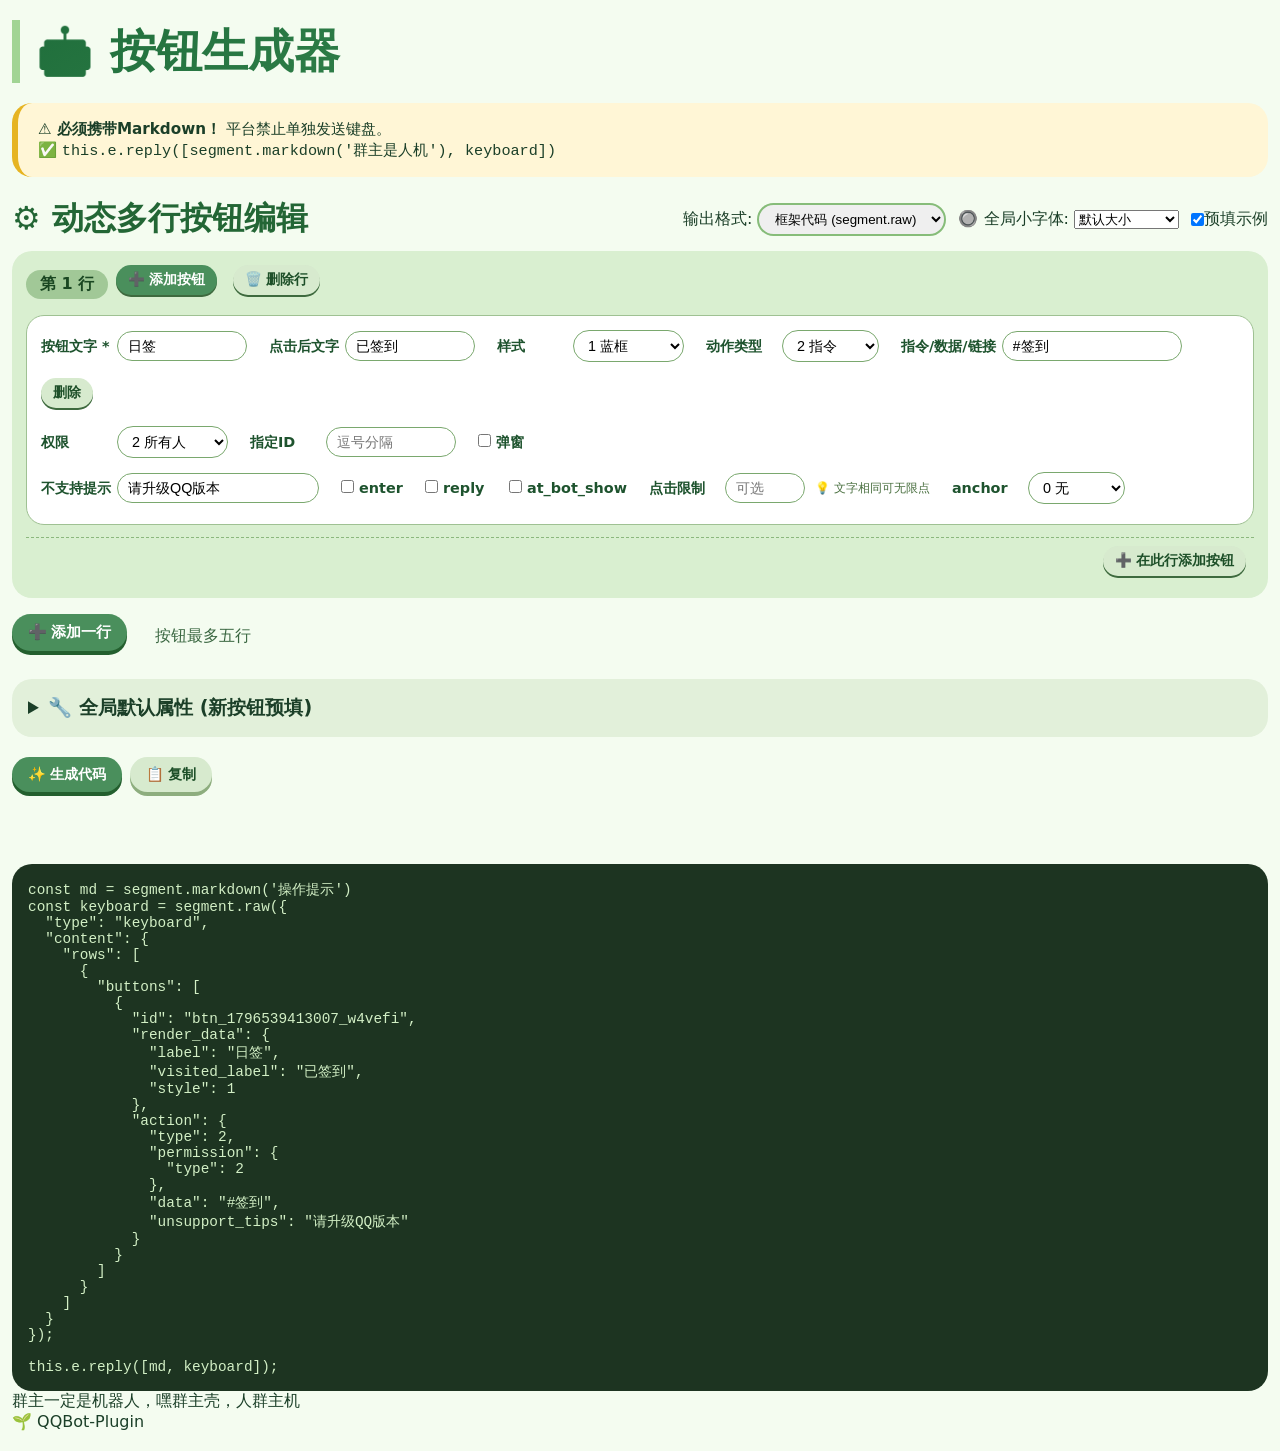
==== qqbot/button.html @ 6e0ae0a2 "Update and rename 1 to button.html" ====
<!DOCTYPE html>
<html lang="zh">
<head>
  <meta charset="UTF-8">
  <meta name="viewport" content="width=device-width, initial-scale=1.0, maximum-scale=1.5, user-scalable=yes, viewport-fit=cover">
  <title>QQ机器人 · 按钮生成器</title>
  <style>
    * { box-sizing: border-box; margin: 0; }
    body {
      background: #f4fcf0;
      font-family: 'Segoe UI', 'Roboto', system-ui, -apple-system, sans-serif;
      padding: 20px 12px;
      color: #1b3f28;
    }
    .container { max-width: 1500px; margin: 0 auto; }
    h1 {
      font-size: clamp(1.8rem, 6vw, 2.9rem);
      background: linear-gradient(145deg, #1f6e3b, #4f9e63);
      -webkit-background-clip: text; background-clip: text; color: transparent;
      border-left: 8px solid #a1d494; padding-left: 16px;
    }
    h2 {
      margin: 0;
      font-size: clamp(1.5rem, 5vw, 2rem);
      color: #236635;
      white-space: nowrap;
    }
    .warning {
      background: #fff6d6; border-left: 6px solid #e6b422;
      padding: 16px 20px; border-radius: 20px; margin: 20px 0;
      font-size: 0.95rem;
    }
    .btn {
      background: #4a8f5c; color: white; border: none; border-radius: 40px;
      padding: 8px 16px; font-weight: bold; cursor: pointer;
      box-shadow: 0 4px 0 #235f2e; margin-right: 8px; margin-bottom: 8px;
      font-size: 0.9rem;
      transition: 0.1s;
    }
    .btn-secondary { background: #d7eace; color: #1d4f28; box-shadow: 0 4px 0 #8dad7e; }
    .output {
      background: #1d3421; color: #d2efc5; border-radius: 20px; padding: 16px;
      font-family: monospace; white-space: pre-wrap; margin-top: 20px;
      font-size: 0.9rem; overflow-x: auto;
    }
    .button-row-editor {
      background: #d9efd0; border-radius: 20px; padding: 14px; margin-bottom: 16px;
    }
    .row-header {
      display: flex; align-items: center; gap: 8px; margin-bottom: 12px;
      flex-wrap: wrap;
    }
    .row-header strong {
      white-space: nowrap;
      background: #a1c897; padding: 4px 14px; border-radius: 30px; color: #1a4722;
    }
    .button-item {
      background: white; border-radius: 18px; padding: 14px; margin: 10px 0;
      border: 1px solid #9fc193;
    }
    .small-btn { padding: 6px 12px; font-size: 0.85rem; box-shadow: 0 2px 0 #3e6a3e; }
    .field-group {
      display: flex; align-items: center; gap: 6px; flex-wrap: wrap;
      margin-right: 12px; margin-bottom: 6px;
    }
    .field-group label {
      font-weight: 600; color: #1e532e; min-width: 70px; font-size: 0.9rem;
    }
    .field-group input, .field-group select {
      padding: 6px 10px; border-radius: 24px; border: 1px solid #7aa86e;
      background: white; font-size: 0.9rem;
    }
    .hint-note {
      color: #4a7040; font-size: 0.75rem; margin-left: 4px; white-space: nowrap;
    }
    .auto-prefix-note { font-size: 0.75rem; color: #3e6d41; margin-left: 6px; }
    .error-text { color: #c73b1e; font-weight: 500; }
    .success-tip {
      background: #c6e6b5; color: #1d4f28; padding: 8px 20px; border-radius: 40px;
      font-weight: 500; display: inline-block; margin-left: 16px;
      opacity: 0; transition: opacity 0.2s;
    }
    .success-tip.show { opacity: 1; }
    
    .add-row-section {
      margin: 16px 0 20px;
      display: flex;
      align-items: center;
      gap: 20px;
    }
    .row-footer {
      margin-top: 12px;
      padding-top: 8px;
      border-top: 1px dashed #8bb87d;
      display: flex;
      justify-content: flex-end;
    }
    .required-hint { color: #c73b1e; margin-left: 4px; }
    .future-note {
      background: #fff9e0;
      color: #9e7e1f;
      font-size: 0.7rem;
      padding: 2px 8px;
      border-radius: 30px;
      margin-left: 6px;
    }
    @media (max-width: 640px) {
      body { padding: 12px 8px; }
      .field-group { width: 100%; }
      .field-group label { min-width: 80px; }
      .btn { padding: 8px 14px; font-size: 0.85rem; }
      .hint-note { white-space: normal; }
    }
  </style>
</head>
<body>
<div class="container">
  <h1>🤖 按钮生成器</h1>
  <div class="warning">
    <strong>⚠️ 必须携带Markdown！</strong> 平台禁止单独发送键盘。<br>
    ✅ <code>this.e.reply([segment.markdown('群主是人机'), keyboard])</code>
  </div>

  <!-- 标题 + 格式/小字体/预填 -->
  <div style="display:flex; align-items:center; gap:20px; flex-wrap:wrap; margin-bottom:10px;">
    <h2>⚙️ 动态多行按钮编辑</h2>
    <div style="display:flex; gap:12px; align-items:center; flex-wrap:wrap; margin-left:auto;">
      <label>输出格式:
        <select id="outputFormat" style="padding:6px 12px; border-radius:30px; border:2px solid #86bc79;">
          <option value="segment">框架代码 (segment.raw)</option>
          <option value="json">通用 JSON</option>
        </select>
      </label>
      <label>🔘 全局小字体:
        <select id="globalSmallFont">
          <option value="no" selected>默认大小</option>
          <option value="small">small (小字体)</option>
        </select>
      </label>
      <label style="display:flex; align-items:center;">
        <input type="checkbox" id="prefillSample" checked> 预填示例
      </label>
    </div>
  </div>

  <!-- 动态按钮编辑区域 -->
  <div id="rowsContainer"></div>

  <!-- 添加一行按钮 -->
  <div class="add-row-section">
    <button class="btn" id="addRowBtn" style="font-size:0.95rem;">➕ 添加一行</button>
    <span style="color:#3a6741;">按钮最多五行</span>
  </div>

  <!-- 全局默认属性 -->
  <details style="margin:10px 0 20px; background:#e2f0da; border-radius:20px; padding:16px;">
    <summary style="font-weight:bold; font-size:1.2rem; cursor:pointer;">🔧 全局默认属性 (新按钮预填)</summary>
    <div style="display:grid; grid-template-columns:repeat(auto-fill, minmax(180px,1fr)); gap:12px; margin-top:16px;">
      <label>样式: <select id="defaultStyle">
        <option value="0">0 灰框</option><option value="1" selected>1 蓝框</option><option value="2">2 智能体</option><option value="3">3 红框</option><option value="4">4 蓝底白字</option>
      </select></label>
      <label>类型: <select id="defaultType">
        <option value="0">0 链接</option><option value="1">1 回调</option><option value="2" selected>2 指令</option><option value="3">3 native</option><option value="4">4 订阅</option><option value="5">5 自定义</option>
      </select></label>
      <label>权限: <select id="defaultPerm">
        <option value="0">0 指定用户</option><option value="1">1 管理员</option><option value="2" selected>2 所有人</option><option value="3">3 身份组</option>
      </select></label>
      <label>enter: <select id="defaultEnter"><option value="false">否</option><option value="true">是</option></select></label>
      <label>reply: <select id="defaultReply"><option value="false">否</option><option value="true">是</option></select></label>
      <label>不支持提示: <input id="defaultUnsupport" placeholder="unsupport_tips" value="请升级QQ版本"></label>
      <label>点击限制: <input id="defaultClickLimit" type="number" placeholder="可选"></label>
      <label>anchor: <select id="defaultAnchor"><option value="0">0 无</option><option value="1">1 选图器</option></select></label>
    </div>
  </details>

  <div style="margin:20px 0; display:flex; align-items:center; flex-wrap:wrap;">
    <button class="btn" id="genBtn">✨ 生成代码</button>
    <button class="btn btn-secondary" id="copyBtn">📋 复制</button>
    <span id="successMessage" class="success-tip">✅ 生成成功！可点击复制</span>
  </div>
  <div id="errorMsg" class="error-text" style="min-height:24px;"></div>
  <div class="output" id="outputCode">// 点击生成按钮显示代码</div>
  <p class="note">群主一定是机器人，嘿群主壳，人群主机</p>
  <footer>🌱 QQBot-Plugin</footer>
</div>

<script>
  (function(){
    let rows = [];
    const prefillCheck = document.getElementById('prefillSample');
    const successMsg = document.getElementById('successMessage');
    let successTimer = null;

    function showSuccessTip() {
      if (successTimer) clearTimeout(successTimer);
      successMsg.classList.add('show');
      successTimer = setTimeout(() => successMsg.classList.remove('show'), 2500);
    }

    // 生成订阅默认模板ID: appid_时间戳
    function generateDefaultTemplateId() {
      return 'appid_' + Date.now();
    }

    function createDefaultButton() {
      const useSample = prefillCheck.checked;
      const defType = document.getElementById('defaultType').value;
      let defaultData = '#签到';
      if (defType === '0') defaultData = 'https://www.qq.com';
      else if (defType === '3') defaultData = 'mqqapi://';
      return {
        id: 'btn_' + Date.now() + '_' + Math.random().toString(36).substr(2,6),
        label: useSample ? '日签' : '',
        visited_label: useSample ? '已签到' : '',
        style: document.getElementById('defaultStyle').value,
        actionType: defType,
        data: useSample ? defaultData : '',
        permissionType: document.getElementById('defaultPerm').value,
        specifyIds: '',
        useModal: false,
        modalContent: '确认执行？',
        modalConfirm: '✔️确认',
        modalCancel: '❌取消',
        templateId: generateDefaultTemplateId(),   // 订阅模板ID
        unsupportTips: document.getElementById('defaultUnsupport').value,
        enter: document.getElementById('defaultEnter').value === 'true',
        reply: document.getElementById('defaultReply').value === 'true',
        atBotList: false,
        clickLimit: document.getElementById('defaultClickLimit').value,
        anchor: document.getElementById('defaultAnchor').value,
      };
    }

    function initDefaultRows() {
      rows = [{ buttons: [createDefaultButton()] }];
      renderRows();
    }

    const container = document.getElementById('rowsContainer');
    
    function renderRows() {
      let html = '';
      rows.forEach((row, rowIdx) => {
        html += `<div class="button-row-editor">
          <div class="row-header">
            <strong>第 ${rowIdx+1} 行</strong>
            <button class="btn small-btn" data-add-btn-top="${rowIdx}">➕ 添加按钮</button>
            <button class="btn small-btn btn-secondary" data-del-row="${rowIdx}">🗑️ 删除行</button>
          </div>`;
        row.buttons.forEach((btn, btnIdx) => {
          html += renderButtonEditor(btn, rowIdx, btnIdx);
        });
        html += `<div class="row-footer">
          <button class="btn small-btn btn-secondary" data-add-btn-bottom="${rowIdx}">➕ 在此行添加按钮</button>
        </div>`;
        html += `</div>`;
      });
      container.innerHTML = html;
      attachEvents();
    }

    function renderButtonEditor(btn, rowIdx, btnIdx) {
      const isLinkType = btn.actionType === '0' || btn.actionType === '3';
      const modalSupported = ['0','1','2','3','5'].includes(btn.actionType);
      const isSubscribe = btn.actionType === '4';
      return `<div class="button-item" data-row="${rowIdx}" data-btn="${btnIdx}">
        <div style="display:flex; flex-wrap:wrap; align-items:center; gap:10px; margin-bottom:10px;">
          <div class="field-group"><label>按钮文字 *</label><input value="${btn.label}" placeholder="必填" style="width:130px;" data-field="label"></div>
          <div class="field-group"><label>点击后文字</label><input value="${btn.visited_label}" placeholder="可选" style="width:130px;" data-field="visited_label"></div>
          <div class="field-group"><label>样式</label><select data-field="style">${styleOptions(btn.style)}</select></div>
          <div class="field-group"><label>动作类型</label><select data-field="actionType">${typeOptions(btn.actionType)}</select></div>
          <div class="field-group"><label>指令/数据/链接</label><input value="${btn.data}" placeholder="${isLinkType ? (btn.actionType==='0'?'https://...':'mqqapi://...') : (isSubscribe ? '#指令(可选)' : '#指令')}" style="width:180px;" data-field="data">${isLinkType?'<span class="auto-prefix-note">⚡自动前缀</span>':''}</div>
          <button class="btn small-btn btn-secondary" data-del-btn="${rowIdx},${btnIdx}">删除</button>
        </div>
        <div style="display:flex; flex-wrap:wrap; align-items:center; gap:10px;">
          <div class="field-group"><label>权限</label><select data-field="permissionType">${permOptions(btn.permissionType)}</select></div>
          <div class="field-group"><label>指定ID</label><input value="${btn.specifyIds}" placeholder="逗号分隔" style="width:130px;" data-field="specifyIds"></div>
          <div class="field-group" style="${modalSupported ? '' : 'display:none;'}"><label><input type="checkbox" data-field="useModal" ${btn.useModal?'checked':''}> 弹窗</label></div>
          <span id="modalFields_${rowIdx}_${btnIdx}" style="${btn.useModal?'':'display:none;'}">
            <input value="${btn.modalContent}" placeholder="内容" size="10" data-field="modalContent">
            <input value="${btn.modalConfirm}" placeholder="确认" size="6" data-field="modalConfirm">
            <input value="${btn.modalCancel}" placeholder="取消" size="6" data-field="modalCancel">
          </span>
          <div class="field-group" style="${isSubscribe ? '' : 'display:none;'}">
            <label>模板ID <span class="required-hint">*</span></label>
            <input value="${btn.templateId}" placeholder="custom_template_id" style="width:200px;" data-field="templateId">
            <span class="future-note">即将开放</span>
            <span class="hint-note">订阅必填</span>
          </div>
        </div>
        <div style="display:flex; flex-wrap:wrap; align-items:center; gap:10px; margin-top:8px;">
          <div class="field-group"><label>不支持提示</label><input value="${btn.unsupportTips}" placeholder="unsupport_tips" data-field="unsupportTips"></div>
          <div class="field-group"><label><input type="checkbox" data-field="enter" ${btn.enter?'checked':''}> enter</label><label style="margin-left:8px;"><input type="checkbox" data-field="reply" ${btn.reply?'checked':''}> reply</label><label style="margin-left:8px;"><input type="checkbox" data-field="atBotList" ${btn.atBotList?'checked':''}> at_bot_show</label></div>
          <div class="field-group"><label>点击限制</label><input value="${btn.clickLimit}" type="number" placeholder="可选" style="width:80px;" data-field="clickLimit"><span class="hint-note">💡 文字相同可无限点</span></div>
          <div class="field-group"><label>anchor</label><select data-field="anchor">${anchorOptions(btn.anchor)}</select></div>
        </div>
      </div>`;
    }

    function styleOptions(val) {
      const opts = {0:'0 灰框',1:'1 蓝框',2:'2 智能体',3:'3 红框',4:'4 蓝底白字'};
      return Object.entries(opts).map(([v,t])=>`<option value="${v}" ${v==val?'selected':''}>${t}</option>`).join('');
    }
    function typeOptions(val) {
      const opts = {0:'0 链接',1:'1 回调',2:'2 指令',3:'3 native',4:'4 订阅',5:'5 自定义'};
      return Object.entries(opts).map(([v,t])=>`<option value="${v}" ${v==val?'selected':''}>${t}</option>`).join('');
    }
    function permOptions(val) {
      const opts = {0:'0 指定用户',1:'1 管理员',2:'2 所有人',3:'3 身份组'};
      return Object.entries(opts).map(([v,t])=>`<option value="${v}" ${v==val?'selected':''}>${t}</option>`).join('');
    }
    function anchorOptions(val) {
      return `<option value="0" ${val==='0'?'selected':''}>0 无</option><option value="1" ${val==='1'?'selected':''}>1 选图器</option>`;
    }

    function attachEvents() {
      document.querySelectorAll('[data-field]').forEach(el => {
        el.addEventListener('input', function(e) {
          const rowIdx = this.closest('[data-row]')?.dataset.row;
          const btnIdx = this.closest('[data-row]')?.dataset.btn;
          if (rowIdx === undefined) return;
          const field = this.dataset.field;
          const value = this.type === 'checkbox' ? this.checked : this.value;
          const btn = rows[rowIdx].buttons[btnIdx];
          btn[field] = value;
          
          if (field === 'useModal') {
            const span = document.getElementById(`modalFields_${rowIdx}_${btnIdx}`);
            if (span) span.style.display = value ? 'inline' : 'none';
          }
          if (field === 'actionType') {
            const itemDiv = this.closest('.button-item');
            // 订阅模板ID控制
            const subscribeGroup = Array.from(itemDiv.querySelectorAll('.field-group')).find(g => g.querySelector('label')?.textContent.includes('模板ID'));
            if (subscribeGroup) {
              subscribeGroup.style.display = value === '4' ? 'flex' : 'none';
            }
            const dataInput = itemDiv.querySelector('[data-field="data"]');
            const modalCheckGroup = itemDiv.querySelector('[data-field="useModal"]')?.closest('.field-group');
            const modalSupported = ['0','1','2','3','5'].includes(value);
            if (modalCheckGroup) {
              modalCheckGroup.style.display = modalSupported ? 'flex' : 'none';
              if (!modalSupported) {
                const cb = itemDiv.querySelector('[data-field="useModal"]');
                if (cb) { cb.checked = false; btn.useModal = false; }
                const span = document.getElementById(`modalFields_${rowIdx}_${btnIdx}`);
                if (span) span.style.display = 'none';
              }
            }
            if (value === '0' || value === '3') {
              let cur = btn.data;
              if (value==='0' && cur && !cur.match(/^https?:\/\//)) cur = 'https://' + cur.replace(/^https?:\/\//, '');
              if (value==='3' && cur && !cur.startsWith('mqqapi://')) cur = 'mqqapi://' + cur.replace(/^mqqapi:\/\//, '');
              if (cur !== btn.data) { btn.data = cur; dataInput.value = cur; }
            }
          }
          if (field === 'data') {
            let val = value;
            if (btn.actionType==='0' && val && !val.match(/^https?:\/\//)) val = 'https://' + val.replace(/^https?:\/\//, '');
            if (btn.actionType==='3' && val && !val.startsWith('mqqapi://')) val = 'mqqapi://' + val.replace(/^mqqapi:\/\//, '');
            if (val !== value) { btn.data = val; this.value = val; }
          }
        });
      });
      
      document.querySelectorAll('[data-add-btn-top]').forEach(btn => {
        btn.addEventListener('click', e => {
          const rowIdx = e.target.dataset.addBtnTop;
          rows[rowIdx].buttons.push(createDefaultButton());
          renderRows();
        });
      });
      document.querySelectorAll('[data-add-btn-bottom]').forEach(btn => {
        btn.addEventListener('click', e => {
          const rowIdx = e.target.dataset.addBtnBottom;
          rows[rowIdx].buttons.push(createDefaultButton());
          renderRows();
        });
      });
      document.querySelectorAll('[data-del-row]').forEach(btn => {
        btn.addEventListener('click', e => {
          const idx = e.target.dataset.delRow;
          rows.splice(idx, 1);
          if (rows.length===0) rows.push({ buttons: [createDefaultButton()] });
          renderRows();
        });
      });
      document.querySelectorAll('[data-del-btn]').forEach(btn => {
        btn.addEventListener('click', e => {
          const [r,c] = e.target.dataset.delBtn.split(',').map(Number);
          rows[r].buttons.splice(c,1);
          if (rows[r].buttons.length===0) rows.splice(r,1);
          if (rows.length===0) rows.push({ buttons: [createDefaultButton()] });
          renderRows();
        });
      });
    }

    document.getElementById('addRowBtn').addEventListener('click', ()=>{
      rows.push({ buttons: [createDefaultButton()] });
      renderRows();
    });

    function validateButtons() {
      for (let r of rows) {
        for (let btn of r.buttons) {
          if (!btn.label || btn.label.trim() === '') {
            document.getElementById('errorMsg').innerText = '❌ 存在按钮文字为空';
            return false;
          }
          if (btn.actionType === '4' && (!btn.templateId || btn.templateId.trim() === '')) {
            document.getElementById('errorMsg').innerText = '❌ 订阅按钮必须填写模板ID';
            return false;
          }
        }
      }
      return true;
    }

    function buildContentRows() {
      return rows.map(row => ({
        buttons: row.buttons.map(btn => {
          const perm = { type: parseInt(btn.permissionType) };
          if (perm.type === 0 || perm.type === 3) {
            const ids = btn.specifyIds.split(',').map(s=>s.trim()).filter(s=>s);
            if (perm.type === 0) perm.specify_user_ids = ids;
            else perm.specify_role_ids = ids;
          }
          const action = { type: parseInt(btn.actionType), permission: perm };
          let finalData = btn.data || '';
          if (btn.actionType === '0' && finalData && !finalData.match(/^https?:\/\//)) finalData = 'https://' + finalData.replace(/^https?:\/\//, '');
          if (btn.actionType === '3' && finalData && !finalData.startsWith('mqqapi://')) finalData = 'mqqapi://' + finalData.replace(/^mqqapi:\/\//, '');
          if (btn.actionType !== '4') action.data = finalData;
          else if (finalData) action.data = finalData;
          
          if (btn.unsupportTips) action.unsupport_tips = btn.unsupportTips;
          if (btn.enter) action.enter = true;
          if (btn.reply) action.reply = true;
          if (btn.atBotList) action.at_bot_show_channel_list = true;
          if (btn.clickLimit && !isNaN(btn.clickLimit)) action.click_limit = parseInt(btn.clickLimit);
          if (btn.anchor === '1') action.anchor = 1;
          if (btn.useModal && ['0','1','2','3','5'].includes(btn.actionType)) {
            action.modal = { content: btn.modalContent, confirm_text: btn.modalConfirm, cancel_text: btn.modalCancel };
          }
          if (btn.actionType === '4') {
            action.subscribe_data = { template_ids: [{ custom_template_id: btn.templateId }] };
          }
          return {
            id: btn.id,
            render_data: { label: btn.label.trim(), visited_label: btn.visited_label || btn.label, style: parseInt(btn.style) },
            action
          };
        })
      }));
    }

    function generateOutput() {
      if (!validateButtons()) {
        return null;
      }
      const rowsData = buildContentRows();
      const content = { rows: rowsData };
      const useSmallFont = document.getElementById('globalSmallFont').value === 'small';
      if (useSmallFont) content.style = { font_size: 'small' };
      
      const format = document.getElementById('outputFormat').value;
      if (format === 'segment') {
        const full = { type: 'keyboard', content };
        return `const md = segment.markdown('操作提示')\nconst keyboard = segment.raw(${JSON.stringify(full, null, 2)});\n\nthis.e.reply([md, keyboard]);`;
      } else {
        return JSON.stringify({ rows: rowsData, ...(useSmallFont && { style: { font_size: 'small' } }) }, null, 2);
      }
    }

    document.getElementById('genBtn').addEventListener('click', ()=>{
      const code = generateOutput();
      if (code) {
        document.getElementById('outputCode').textContent = code;
        document.getElementById('errorMsg').innerText = '';
        showSuccessTip();
      } else {
        document.getElementById('outputCode').textContent = '// 请先填写所有必填项（按钮文字、订阅模板ID）';
        successMsg.classList.remove('show');
      }
    });

    function fallbackCopy(text) {
      const ta = document.createElement('textarea'); ta.value = text; document.body.appendChild(ta); ta.select();
      try { document.execCommand('copy'); alert('✅ 已复制'); } catch(e) { alert('❌ 复制失败'); }
      document.body.removeChild(ta);
    }
    document.getElementById('copyBtn').addEventListener('click', ()=>{
      const text = document.getElementById('outputCode').textContent;
      if (!text || text.startsWith('//')) { alert('请先生成'); return; }
      if (navigator.clipboard) {
        navigator.clipboard.writeText(text).then(()=>alert('✅ 已复制')).catch(()=>fallbackCopy(text));
      } else fallbackCopy(text);
    });

    initDefaultRows();
    document.getElementById('genBtn').click();
  })();
</script>
</body>
</html>
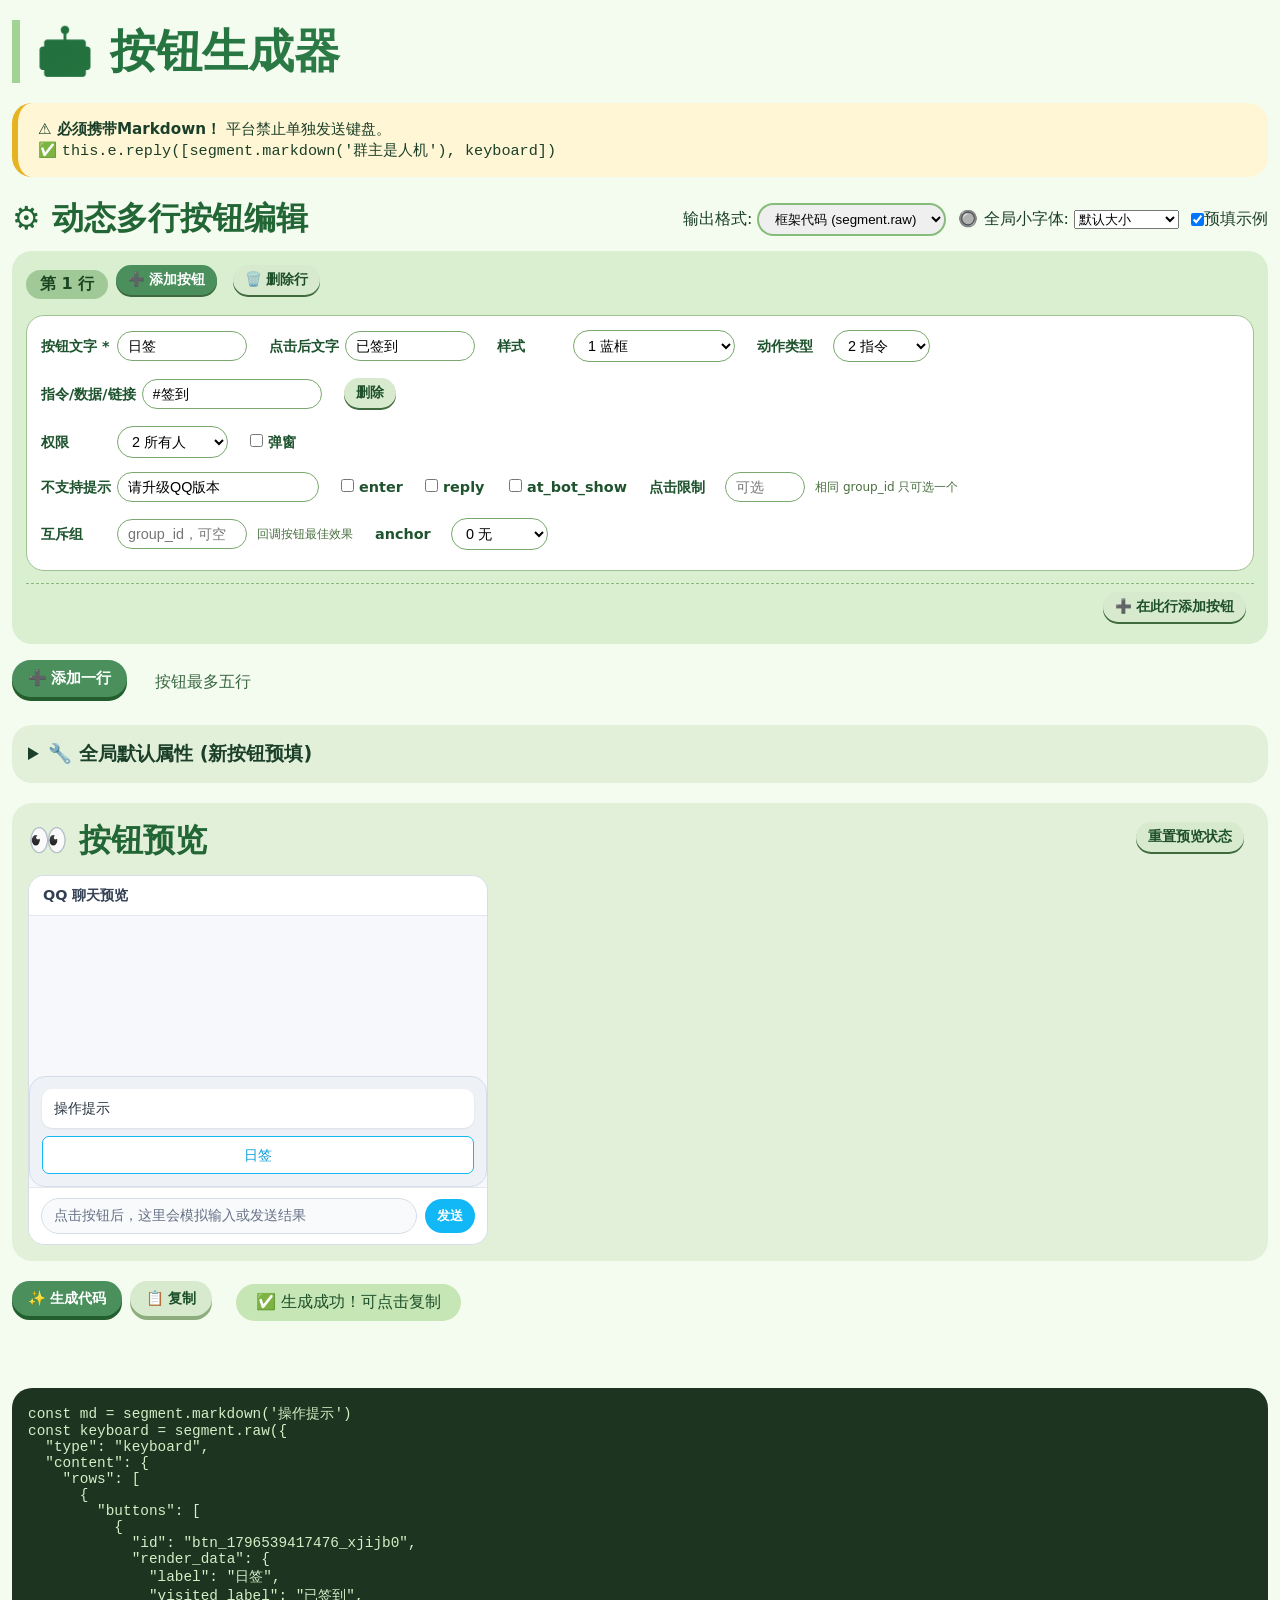
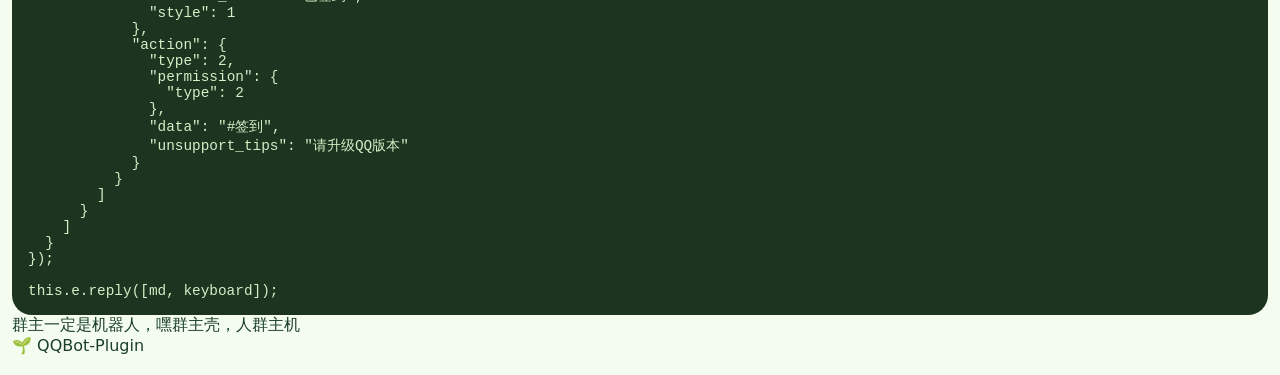
==== commit 851e760a: "Add files via upload" ====
--- a/qqbot/button.html
+++ b/qqbot/button.html
@@ -73,6 +73,9 @@
     .hint-note {
       color: #4a7040; font-size: 0.75rem; margin-left: 4px; white-space: nowrap;
     }
+    .warn-note {
+      color: #b7791f; font-size: 0.75rem; margin-left: 4px; white-space: nowrap;
+    }
     .auto-prefix-note { font-size: 0.75rem; color: #3e6d41; margin-left: 6px; }
     .error-text { color: #c73b1e; font-weight: 500; }
     .success-tip {
@@ -94,6 +97,240 @@
       border-top: 1px dashed #8bb87d;
       display: flex;
       justify-content: flex-end;
+    }
+    .preview-section {
+      background: #e2f0da;
+      border-radius: 20px;
+      padding: 16px;
+      margin: 18px 0 20px;
+    }
+    .preview-header {
+      display: flex;
+      align-items: center;
+      justify-content: space-between;
+      gap: 12px;
+      flex-wrap: wrap;
+      margin-bottom: 12px;
+    }
+    .preview-container {
+      background: #eef2f7;
+      border: 1px solid #d5dde8;
+      border-radius: 16px;
+      padding: 12px;
+      max-width: 460px;
+      min-height: 72px;
+    }
+    .preview-container.small-font .preview-button {
+      height: 19px;
+      border-radius: 4px;
+      font-size: 0.62rem;
+      padding: 0 6px;
+    }
+    .chat-preview {
+      background: #f6f8fb;
+      border: 1px solid #d5dde8;
+      border-radius: 16px;
+      max-width: 460px;
+      overflow: hidden;
+    }
+    .chat-header {
+      background: #fff;
+      border-bottom: 1px solid #e3e8ef;
+      padding: 10px 14px;
+      color: #344054;
+      font-weight: 700;
+      font-size: 0.9rem;
+    }
+    .chat-body {
+      padding: 12px;
+      min-height: 160px;
+    }
+    .markdown-preview {
+      background: #fff;
+      border-radius: 10px;
+      padding: 10px 12px;
+      margin: 0 0 8px;
+      color: #25323f;
+      box-shadow: 0 1px 2px rgba(16, 24, 40, 0.08);
+      font-size: 0.9rem;
+    }
+    .preview-container.small-font .markdown-preview {
+      font-size: 0.78rem;
+    }
+    .chat-message {
+      max-width: 82%;
+      width: fit-content;
+      background: #fff;
+      border-radius: 14px;
+      padding: 10px 12px;
+      margin-bottom: 10px;
+      color: #25323f;
+      box-shadow: 0 1px 2px rgba(16, 24, 40, 0.08);
+      font-size: 0.9rem;
+    }
+    .chat-message.user {
+      margin-left: auto;
+      background: #d7f5c7;
+    }
+    .chat-message.status {
+      margin-left: auto;
+      margin-right: auto;
+      background: #fff8db;
+      color: #9a6b10;
+      font-size: 0.82rem;
+    }
+    .chat-message.success {
+      background: #daf7df;
+      color: #20703a;
+    }
+    .chat-spinner {
+      display: inline-block;
+      width: 12px;
+      height: 12px;
+      border: 2px solid #c8d0db;
+      border-top-color: #12b7f5;
+      border-radius: 50%;
+      margin-right: 6px;
+      vertical-align: -2px;
+      animation: spin 0.8s linear infinite;
+    }
+    @keyframes spin { to { transform: rotate(360deg); } }
+    .chat-input-bar {
+      display: flex;
+      align-items: center;
+      gap: 8px;
+      padding: 10px 12px;
+      background: #fff;
+      border-top: 1px solid #e3e8ef;
+    }
+    .chat-input {
+      flex: 1;
+      min-height: 34px;
+      border: 1px solid #d5dde8;
+      border-radius: 18px;
+      color: #667085;
+      padding: 8px 12px;
+      background: #f8fafc;
+      font-size: 0.85rem;
+    }
+    .chat-send-btn {
+      border: none;
+      border-radius: 18px;
+      padding: 8px 12px;
+      background: #12b7f5;
+      color: #fff;
+      font-weight: 700;
+    }
+    .subscribe-modal-mask {
+      position: fixed;
+      inset: 0;
+      background: rgba(15, 23, 42, 0.35);
+      display: none;
+      align-items: center;
+      justify-content: center;
+      z-index: 1000;
+      padding: 20px;
+    }
+    .subscribe-modal-mask.show { display: flex; }
+    .subscribe-modal {
+      width: min(360px, 100%);
+      background: #fff;
+      border-radius: 18px;
+      padding: 18px;
+      box-shadow: 0 18px 48px rgba(15, 23, 42, 0.22);
+      color: #22313f;
+    }
+    .subscribe-modal h3 {
+      margin: 0 0 8px;
+      color: #236635;
+      font-size: 1.15rem;
+    }
+    .subscribe-modal p {
+      margin: 0 0 16px;
+      color: #667085;
+      font-size: 0.9rem;
+    }
+    .subscribe-actions {
+      display: flex;
+      justify-content: flex-end;
+      gap: 10px;
+    }
+    .preview-empty {
+      color: #667085;
+      text-align: center;
+      padding: 16px;
+      font-size: 0.9rem;
+    }
+    .preview-row {
+      display: flex;
+      gap: 6px;
+      margin-bottom: 6px;
+    }
+    .preview-row:last-child { margin-bottom: 0; }
+    .preview-button {
+      flex: 1 1 0;
+      min-width: 0;
+      height: 38px;
+      border: 1px solid #c9ced6;
+      border-radius: 7px;
+      background: #fff;
+      color: #263238;
+      display: flex;
+      align-items: center;
+      justify-content: center;
+      padding: 0 10px;
+      font-size: 0.9rem;
+      line-height: 1;
+      white-space: nowrap;
+      overflow: hidden;
+      text-overflow: ellipsis;
+      cursor: pointer;
+      transition: opacity 0.15s, filter 0.15s, transform 0.1s;
+      position: relative;
+    }
+    .preview-button:hover { transform: translateY(-1px); }
+    .preview-button.style-0 {
+      border-color: #c9ced6;
+      color: #30353b;
+      background: #fff;
+    }
+    .preview-button.style-1 {
+      border-color: #12b7f5;
+      color: #0e9fd8;
+      background: #fff;
+    }
+    .preview-button.style-2 {
+      border-color: #c9ced6;
+      color: #30353b;
+      background: #fff;
+      gap: 4px;
+    }
+    .preview-ai-icon {
+      width: 16px;
+      height: 16px;
+      flex: 0 0 auto;
+    }
+    .preview-container.small-font .preview-ai-icon {
+      width: 10px;
+      height: 10px;
+    }
+    .preview-button.style-3 {
+      border-color: #f24d4d;
+      color: #e03f3f;
+      background: #fff;
+    }
+    .preview-button.style-4 {
+      border-color: #12b7f5;
+      color: #fff;
+      background: #12b7f5;
+    }
+    .preview-button.visited {
+      opacity: 0.85;
+    }
+    .preview-button.disabled {
+      opacity: 0.45;
+      filter: grayscale(1);
+      pointer-events: none;
     }
     .required-hint { color: #c73b1e; margin-left: 4px; }
     .future-note {
@@ -110,10 +347,33 @@
       .field-group label { min-width: 80px; }
       .btn { padding: 8px 14px; font-size: 0.85rem; }
       .hint-note { white-space: normal; }
+      .preview-container { max-width: none; }
+      .chat-preview { max-width: none; }
+      .preview-button { font-size: 0.82rem; padding: 0 6px; }
     }
   </style>
 </head>
 <body>
+<svg width="0" height="0" style="position:absolute; overflow:hidden;" aria-hidden="true" focusable="false">
+  <symbol id="message_ai_24_icon" viewBox="0 0 24 24">
+    <path fill-rule="evenodd" clip-rule="evenodd" d="M5.82532 18.3693C3.44835 16.8851 1.85693 14.1719 1.85693 11.0707C1.85693 6.37686 5.50261 2.57178 9.99978 2.57178H13.4283C17.9255 2.57178 21.5712 6.37686 21.5712 11.0707C21.5712 15.3281 18.5718 18.8544 14.6582 19.4733L14.6548 19.4754L14.6538 19.4794C14.6559 19.4918 14.6595 19.5072 14.6642 19.5255C14.7176 19.7286 14.9295 20.2817 15.1773 20.9025C15.2021 20.9646 15.2203 21.0267 15.2324 21.0882L15.2368 21.1121C15.252 21.2005 15.2548 21.2876 15.2466 21.372C15.1844 22.0119 14.4924 22.4951 13.831 22.185L6.78031 18.8794L5.82532 18.3693ZM12.9598 19.7431L12.9617 19.7546C12.9712 19.8128 12.9118 19.8607 12.8584 19.8356L7.49573 17.3215L6.73321 16.9151C4.85648 15.7433 3.57116 13.5789 3.57116 11.0706C3.57116 7.2537 6.51773 4.28601 9.99973 4.28601H13.4283C16.9103 4.28601 19.8568 7.2537 19.8568 11.0706C19.8568 14.5267 17.4298 17.3002 14.3886 17.7802C13.4602 17.9268 12.8115 18.7987 12.9598 19.7431Z" fill="url(#message_ai_paint0)"></path>
+    <path fill-rule="evenodd" clip-rule="evenodd" d="M12.9439 12.3955C12.8887 12.4166 12.845 12.4601 12.8237 12.5152L12.0385 14.5461C11.9697 14.7239 11.7181 14.7239 11.6493 14.5461L10.8641 12.5152C10.8428 12.4601 10.7991 12.4166 10.7439 12.3955L8.70358 11.6168C8.52459 11.5485 8.52459 11.2953 8.70358 11.227L10.7439 10.4482C10.7991 10.4272 10.8428 10.3837 10.8641 10.3286L11.6493 8.2977C11.7181 8.11984 11.9697 8.11984 12.0385 8.2977L12.8237 10.3286C12.845 10.3837 12.8887 10.4272 12.9439 10.4482L14.9842 11.227C15.1632 11.2953 15.1632 11.5485 14.9842 11.6168L12.9439 12.3955Z" fill="url(#message_ai_paint1)"></path>
+    <defs>
+      <radialGradient id="message_ai_paint0" cx="0" cy="0" r="1" gradientUnits="userSpaceOnUse" gradientTransform="translate(33.3938 28.0782) rotate(-144.727) scale(44.1686 48.1906)">
+        <stop stop-color="#9AFF35"></stop>
+        <stop offset="0.326433" stop-color="#FF9254"></stop>
+        <stop offset="0.564139" stop-color="#CB69FF"></stop>
+        <stop offset="0.9021" stop-color="#6F57FF"></stop>
+      </radialGradient>
+      <radialGradient id="message_ai_paint1" cx="0" cy="0" r="1" gradientUnits="userSpaceOnUse" gradientTransform="translate(33.3937 28.0784) rotate(-144.727) scale(44.1686 48.1906)">
+        <stop stop-color="#9AFF35"></stop>
+        <stop offset="0.326433" stop-color="#FF9254"></stop>
+        <stop offset="0.564139" stop-color="#CB69FF"></stop>
+        <stop offset="0.9021" stop-color="#6F57FF"></stop>
+      </radialGradient>
+    </defs>
+  </symbol>
+</svg>
 <div class="container">
   <h1>🤖 按钮生成器</h1>
   <div class="warning">
@@ -157,7 +417,7 @@
     <summary style="font-weight:bold; font-size:1.2rem; cursor:pointer;">🔧 全局默认属性 (新按钮预填)</summary>
     <div style="display:grid; grid-template-columns:repeat(auto-fill, minmax(180px,1fr)); gap:12px; margin-top:16px;">
       <label>样式: <select id="defaultStyle">
-        <option value="0">0 灰框</option><option value="1" selected>1 蓝框</option><option value="2">2 智能体</option><option value="3">3 红框</option><option value="4">4 蓝底白字</option>
+        <option value="0">0 灰框</option><option value="1" selected>1 蓝框</option><option value="2">2 智能体(推荐回复)</option><option value="3">3 红框</option><option value="4">4 蓝底白字</option>
       </select></label>
       <label>类型: <select id="defaultType">
         <option value="0">0 链接</option><option value="1">1 回调</option><option value="2" selected>2 指令</option><option value="3">3 native</option><option value="4">4 订阅</option><option value="5">5 自定义</option>
@@ -173,6 +433,37 @@
     </div>
   </details>
 
+  <section class="preview-section">
+    <div class="preview-header">
+      <h2>👀 按钮预览</h2>
+      <button class="btn btn-secondary small-btn" id="resetPreviewBtn">重置预览状态</button>
+    </div>
+    <div class="chat-preview">
+      <div class="chat-header">QQ 聊天预览</div>
+      <div class="chat-body" id="chatPreviewBody">
+      </div>
+      <div class="preview-container" id="buttonPreview">
+        <div class="markdown-preview">操作提示</div>
+        <div class="preview-empty">暂无按钮</div>
+      </div>
+      <div class="chat-input-bar">
+        <div class="chat-input" id="chatInputPreview">点击按钮后，这里会模拟输入或发送结果</div>
+        <button type="button" class="chat-send-btn" id="chatSendPreviewBtn">发送</button>
+      </div>
+    </div>
+  </section>
+
+  <div class="subscribe-modal-mask" id="subscribeModal">
+    <div class="subscribe-modal">
+      <h3>订阅提醒</h3>
+      <p id="subscribeModalText">是否订阅该按钮消息？</p>
+      <div class="subscribe-actions">
+        <button class="btn btn-secondary small-btn" id="cancelSubscribeBtn">取消</button>
+        <button class="btn small-btn" id="confirmSubscribeBtn">订阅</button>
+      </div>
+    </div>
+  </div>
+
   <div style="margin:20px 0; display:flex; align-items:center; flex-wrap:wrap;">
     <button class="btn" id="genBtn">✨ 生成代码</button>
     <button class="btn btn-secondary" id="copyBtn">📋 复制</button>
@@ -189,10 +480,18 @@
     let rows = [];
     const prefillCheck = document.getElementById('prefillSample');
     const successMsg = document.getElementById('successMessage');
+    const previewContainer = document.getElementById('buttonPreview');
+    const chatBody = document.getElementById('chatPreviewBody');
+    const chatInputPreview = document.getElementById('chatInputPreview');
+    const subscribeModal = document.getElementById('subscribeModal');
+    const subscribeModalText = document.getElementById('subscribeModalText');
+    let previewState = { clickedButtons: {}, selectedGroups: {} };
+    let pendingSubscribeButton = null;
     let successTimer = null;
 
-    function showSuccessTip() {
+    function showSuccessTip(message = '✅ 生成成功！可点击复制') {
       if (successTimer) clearTimeout(successTimer);
+      successMsg.textContent = message;
       successMsg.classList.add('show');
       successTimer = setTimeout(() => successMsg.classList.remove('show'), 2500);
     }
@@ -227,6 +526,7 @@
         reply: document.getElementById('defaultReply').value === 'true',
         atBotList: false,
         clickLimit: document.getElementById('defaultClickLimit').value,
+        groupId: '',
         anchor: document.getElementById('defaultAnchor').value,
       };
     }
@@ -257,12 +557,16 @@
       });
       container.innerHTML = html;
       attachEvents();
+      renderPreview();
     }
 
     function renderButtonEditor(btn, rowIdx, btnIdx) {
       const isLinkType = btn.actionType === '0' || btn.actionType === '3';
       const modalSupported = ['0','1','2','3','5'].includes(btn.actionType);
       const isSubscribe = btn.actionType === '4';
+      const showSpecifyIds = btn.permissionType === '0' || btn.permissionType === '3';
+      const groupId = (btn.groupId || '').trim();
+      const showGroupWarn = groupId && (btn.actionType !== '1' || !btn.data.trim());
       return `<div class="button-item" data-row="${rowIdx}" data-btn="${btnIdx}">
         <div style="display:flex; flex-wrap:wrap; align-items:center; gap:10px; margin-bottom:10px;">
           <div class="field-group"><label>按钮文字 *</label><input value="${btn.label}" placeholder="必填" style="width:130px;" data-field="label"></div>
@@ -274,7 +578,7 @@
         </div>
         <div style="display:flex; flex-wrap:wrap; align-items:center; gap:10px;">
           <div class="field-group"><label>权限</label><select data-field="permissionType">${permOptions(btn.permissionType)}</select></div>
-          <div class="field-group"><label>指定ID</label><input value="${btn.specifyIds}" placeholder="逗号分隔" style="width:130px;" data-field="specifyIds"></div>
+          <div class="field-group specify-ids-field" style="${showSpecifyIds ? '' : 'display:none;'}"><label>指定ID</label><input value="${btn.specifyIds}" placeholder="逗号分隔" style="width:130px;" data-field="specifyIds"></div>
           <div class="field-group" style="${modalSupported ? '' : 'display:none;'}"><label><input type="checkbox" data-field="useModal" ${btn.useModal?'checked':''}> 弹窗</label></div>
           <span id="modalFields_${rowIdx}_${btnIdx}" style="${btn.useModal?'':'display:none;'}">
             <input value="${btn.modalContent}" placeholder="内容" size="10" data-field="modalContent">
@@ -291,14 +595,15 @@
         <div style="display:flex; flex-wrap:wrap; align-items:center; gap:10px; margin-top:8px;">
           <div class="field-group"><label>不支持提示</label><input value="${btn.unsupportTips}" placeholder="unsupport_tips" data-field="unsupportTips"></div>
           <div class="field-group"><label><input type="checkbox" data-field="enter" ${btn.enter?'checked':''}> enter</label><label style="margin-left:8px;"><input type="checkbox" data-field="reply" ${btn.reply?'checked':''}> reply</label><label style="margin-left:8px;"><input type="checkbox" data-field="atBotList" ${btn.atBotList?'checked':''}> at_bot_show</label></div>
-          <div class="field-group"><label>点击限制</label><input value="${btn.clickLimit}" type="number" placeholder="可选" style="width:80px;" data-field="clickLimit"><span class="hint-note">💡 文字相同可无限点</span></div>
+          <div class="field-group"><label>点击限制</label><input value="${btn.clickLimit}" type="number" placeholder="可选" style="width:80px;" data-field="clickLimit"><span class="hint-note">相同 group_id 只可选一个</span></div>
+          <div class="field-group"><label>互斥组</label><input value="${btn.groupId || ''}" placeholder="group_id，可空" style="width:130px;" data-field="groupId"><span class="hint-note">回调按钮最佳效果</span><span class="warn-note group-warn" style="${showGroupWarn ? '' : 'display:none;'}">建议使用回调按钮并填写回调数据</span></div>
           <div class="field-group"><label>anchor</label><select data-field="anchor">${anchorOptions(btn.anchor)}</select></div>
         </div>
       </div>`;
     }
 
     function styleOptions(val) {
-      const opts = {0:'0 灰框',1:'1 蓝框',2:'2 智能体',3:'3 红框',4:'4 蓝底白字'};
+      const opts = {0:'0 灰框',1:'1 蓝框',2:'2 智能体(推荐回复)',3:'3 红框',4:'4 蓝底白字'};
       return Object.entries(opts).map(([v,t])=>`<option value="${v}" ${v==val?'selected':''}>${t}</option>`).join('');
     }
     function typeOptions(val) {
@@ -360,6 +665,12 @@
             if (btn.actionType==='3' && val && !val.startsWith('mqqapi://')) val = 'mqqapi://' + val.replace(/^mqqapi:\/\//, '');
             if (val !== value) { btn.data = val; this.value = val; }
           }
+          if (field === 'permissionType') {
+            const specifyIdsField = this.closest('.button-item')?.querySelector('.specify-ids-field');
+            if (specifyIdsField) specifyIdsField.style.display = value === '0' || value === '3' ? 'flex' : 'none';
+          }
+          updateGroupWarn(this.closest('.button-item'), btn);
+          renderPreview();
         });
       });
       
@@ -417,6 +728,164 @@
       return true;
     }
 
+    function updateGroupWarn(itemDiv, btn) {
+      const warn = itemDiv?.querySelector('.group-warn');
+      if (!warn) return;
+      const hasGroupId = !!(btn.groupId || '').trim();
+      const hasCallbackData = !!(btn.data || '').trim();
+      warn.style.display = hasGroupId && (btn.actionType !== '1' || !hasCallbackData) ? 'inline' : 'none';
+    }
+
+    function normalizeStyle(style) {
+      return ['0','1','2','3','4'].includes(String(style)) ? String(style) : '0';
+    }
+
+    function getActionText(type) {
+      const map = {0:'链接',1:'回调',2:'指令',3:'native',4:'订阅',5:'自定义'};
+      return map[type] || '未知';
+    }
+
+    function getPermissionText(type) {
+      const map = {0:'指定用户',1:'管理员',2:'所有人',3:'身份组'};
+      return map[type] || '未知';
+    }
+
+    function escapeHtml(text) {
+      return String(text ?? '').replace(/[&<>"]/g, ch => ({'&':'&amp;','<':'&lt;','>':'&gt;','"':'&quot;'}[ch]));
+    }
+
+    function cleanupPreviewState() {
+      const ids = new Set();
+      const idToGroup = {};
+      rows.forEach(row => row.buttons.forEach(btn => {
+        ids.add(btn.id);
+        idToGroup[btn.id] = (btn.groupId || '').trim();
+      }));
+      Object.keys(previewState.clickedButtons).forEach(id => {
+        if (!ids.has(id)) delete previewState.clickedButtons[id];
+      });
+      Object.keys(previewState.selectedGroups).forEach(groupId => {
+        const selectedId = previewState.selectedGroups[groupId];
+        if (!ids.has(selectedId) || idToGroup[selectedId] !== groupId) delete previewState.selectedGroups[groupId];
+      });
+    }
+
+    function appendChatMessage(text, type) {
+      const div = document.createElement('div');
+      div.className = `chat-message${type ? ' ' + type : ''}`;
+      div.textContent = text;
+      chatBody.appendChild(div);
+      chatBody.scrollTop = chatBody.scrollHeight;
+      return div;
+    }
+
+    function setChatInput(text) {
+      chatInputPreview.textContent = text || '点击按钮后，这里会模拟输入或发送结果';
+    }
+
+    function showUnsupportedTip(btn) {
+      appendChatMessage(btn.unsupportTips || '请升级QQ版本', 'status');
+    }
+
+    function markPreviewClicked(btn) {
+      previewState.clickedButtons[btn.id] = true;
+      const groupId = (btn.groupId || '').trim();
+      if (groupId) previewState.selectedGroups[groupId] = btn.id;
+      renderPreview();
+    }
+
+    function handlePreviewAction(btn) {
+      const actionType = parseInt(btn.actionType, 10);
+      if (![0,1,2,3,4,5].includes(actionType)) {
+        showUnsupportedTip(btn);
+        markPreviewClicked(btn);
+        return;
+      }
+
+      if (actionType === 0 || actionType === 3) {
+        appendChatMessage(`正在前往链接：${btn.data || '未填写链接'}`, 'status');
+        markPreviewClicked(btn);
+        return;
+      }
+
+      if (actionType === 1) {
+        const loading = appendChatMessage('', 'status');
+        loading.innerHTML = '<span class="chat-spinner"></span>操作处理中...';
+        window.setTimeout(() => {
+          loading.classList.add('success');
+          loading.textContent = '操作成功';
+        }, 1000);
+        markPreviewClicked(btn);
+        return;
+      }
+
+      if (actionType === 4) {
+        pendingSubscribeButton = btn;
+        subscribeModalText.textContent = `是否订阅「${btn.label || '未命名'}」消息？`;
+        subscribeModal.classList.add('show');
+        markPreviewClicked(btn);
+        return;
+      }
+
+      if (actionType === 2 || actionType === 5) {
+        const command = btn.data || btn.label || '';
+        if (btn.enter) {
+          appendChatMessage(command || btn.label || '已发送', 'user');
+          appendChatMessage('发送成功', 'success');
+          setChatInput('点击按钮后，这里会模拟输入或发送结果');
+        } else {
+          setChatInput(command || btn.label || '');
+        }
+        markPreviewClicked(btn);
+        return;
+      }
+
+      showUnsupportedTip(btn);
+      markPreviewClicked(btn);
+    }
+
+    function renderPreview() {
+      cleanupPreviewState();
+      const useSmallFont = document.getElementById('globalSmallFont').value === 'small';
+      previewContainer.classList.toggle('small-font', useSmallFont);
+      if (!rows.length || rows.every(row => !row.buttons.length)) {
+        previewContainer.innerHTML = '<div class="markdown-preview">操作提示</div><div class="preview-empty">暂无按钮</div>';
+        return;
+      }
+      let html = '<div class="markdown-preview">操作提示</div>';
+      rows.forEach((row, rowIdx) => {
+        if (!row.buttons.length) return;
+        html += '<div class="preview-row">';
+        row.buttons.forEach((btn, btnIdx) => {
+          const groupId = (btn.groupId || '').trim();
+          const selectedId = groupId ? previewState.selectedGroups[groupId] : '';
+          const isDisabled = groupId && selectedId && selectedId !== btn.id;
+          const isVisited = !!previewState.clickedButtons[btn.id];
+          const label = isVisited ? (btn.visited_label || btn.label) : btn.label;
+          const title = [
+            `按钮ID: ${btn.id}`,
+            `点击后: ${btn.visited_label || btn.label || '未设置'}`,
+            `动作类型: ${getActionText(btn.actionType)}`,
+            `权限: ${getPermissionText(btn.permissionType)}`,
+            `click_limit: ${btn.clickLimit || '未设置'}`,
+            `group_id: ${groupId || '未设置'}`
+          ].join('\n');
+          const icon = normalizeStyle(btn.style) === '2' ? '<svg class="preview-ai-icon" aria-hidden="true"><use href="#message_ai_24_icon"></use></svg>' : '';
+          html += `<button type="button" class="preview-button style-${normalizeStyle(btn.style)}${isVisited ? ' visited' : ''}${isDisabled ? ' disabled' : ''}" data-preview-btn="${rowIdx},${btnIdx}" title="${escapeHtml(title)}">${icon}<span>${escapeHtml(label || '未命名')}</span></button>`;
+        });
+        html += '</div>';
+      });
+      previewContainer.innerHTML = html || '<div class="markdown-preview">操作提示</div><div class="preview-empty">暂无按钮</div>';
+      previewContainer.querySelectorAll('[data-preview-btn]').forEach(el => {
+        el.addEventListener('click', e => {
+          const [rowIdx, btnIdx] = e.currentTarget.dataset.previewBtn.split(',').map(Number);
+          const btn = rows[rowIdx]?.buttons[btnIdx];
+          if (!btn) return;
+          handlePreviewAction(btn);
+        });
+      });
+    }
+
     function buildContentRows() {
       return rows.map(row => ({
         buttons: row.buttons.map(btn => {
@@ -445,11 +914,13 @@
           if (btn.actionType === '4') {
             action.subscribe_data = { template_ids: [{ custom_template_id: btn.templateId }] };
           }
-          return {
+          const result = {
             id: btn.id,
-            render_data: { label: btn.label.trim(), visited_label: btn.visited_label || btn.label, style: parseInt(btn.style) },
+            render_data: { label: btn.label.trim(), visited_label: btn.visited_label || btn.label, style: parseInt(normalizeStyle(btn.style)) },
             action
           };
+          if (btn.groupId && btn.groupId.trim()) result.group_id = btn.groupId.trim();
+          return result;
         })
       }));
     }
@@ -477,7 +948,7 @@
       if (code) {
         document.getElementById('outputCode').textContent = code;
         document.getElementById('errorMsg').innerText = '';
-        showSuccessTip();
+        showSuccessTip('✅ 生成成功！可点击复制');
       } else {
         document.getElementById('outputCode').textContent = '// 请先填写所有必填项（按钮文字、订阅模板ID）';
         successMsg.classList.remove('show');
@@ -486,15 +957,62 @@
 
     function fallbackCopy(text) {
       const ta = document.createElement('textarea'); ta.value = text; document.body.appendChild(ta); ta.select();
-      try { document.execCommand('copy'); alert('✅ 已复制'); } catch(e) { alert('❌ 复制失败'); }
+      try {
+        document.execCommand('copy');
+        document.getElementById('errorMsg').innerText = '';
+        showSuccessTip('✅ 已复制');
+      } catch(e) {
+        document.getElementById('errorMsg').innerText = '❌ 复制失败';
+        successMsg.classList.remove('show');
+      }
       document.body.removeChild(ta);
     }
     document.getElementById('copyBtn').addEventListener('click', ()=>{
       const text = document.getElementById('outputCode').textContent;
-      if (!text || text.startsWith('//')) { alert('请先生成'); return; }
+      if (!text || text.startsWith('//')) {
+        document.getElementById('errorMsg').innerText = '❌ 请先生成';
+        successMsg.classList.remove('show');
+        return;
+      }
       if (navigator.clipboard) {
-        navigator.clipboard.writeText(text).then(()=>alert('✅ 已复制')).catch(()=>fallbackCopy(text));
+        navigator.clipboard.writeText(text).then(()=>{
+          document.getElementById('errorMsg').innerText = '';
+          showSuccessTip('✅ 已复制');
+        }).catch(()=>fallbackCopy(text));
       } else fallbackCopy(text);
+    });
+
+    document.getElementById('resetPreviewBtn').addEventListener('click', ()=>{
+      previewState = { clickedButtons: {}, selectedGroups: {} };
+      chatBody.innerHTML = '';
+      setChatInput('点击按钮后，这里会模拟输入或发送结果');
+      renderPreview();
+    });
+
+    document.getElementById('globalSmallFont').addEventListener('change', renderPreview);
+
+    document.getElementById('chatSendPreviewBtn').addEventListener('click', ()=>{
+      const text = chatInputPreview.textContent.trim();
+      if (!text || text === '点击按钮后，这里会模拟输入或发送结果') {
+        appendChatMessage('请输入内容后发送', 'status');
+        return;
+      }
+      appendChatMessage(text, 'user');
+      appendChatMessage('发送成功', 'success');
+      setChatInput('点击按钮后，这里会模拟输入或发送结果');
+    });
+
+    document.getElementById('cancelSubscribeBtn').addEventListener('click', ()=>{
+      subscribeModal.classList.remove('show');
+      pendingSubscribeButton = null;
+      appendChatMessage('已取消订阅', 'status');
+    });
+
+    document.getElementById('confirmSubscribeBtn').addEventListener('click', ()=>{
+      const label = pendingSubscribeButton?.label || '该按钮';
+      subscribeModal.classList.remove('show');
+      pendingSubscribeButton = null;
+      appendChatMessage(`已订阅「${label}」`, 'success');
     });
 
     initDefaultRows();
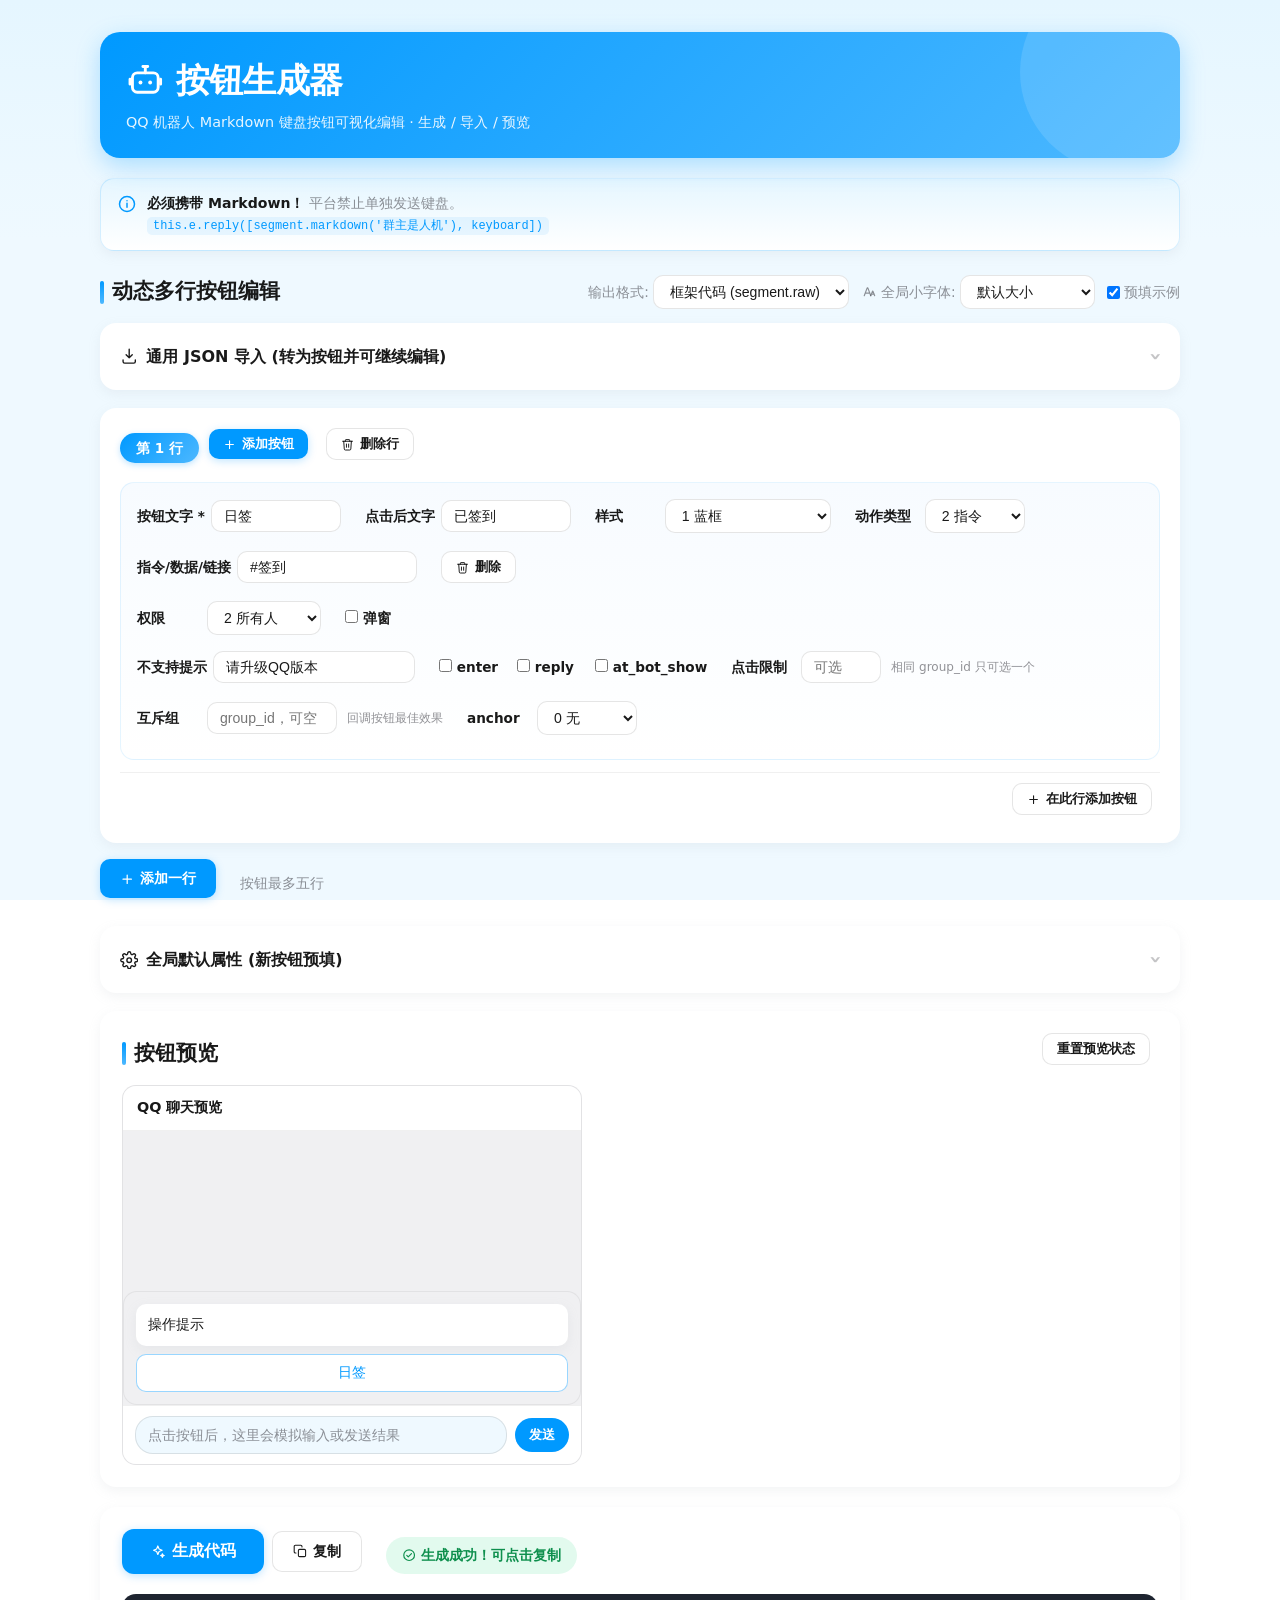
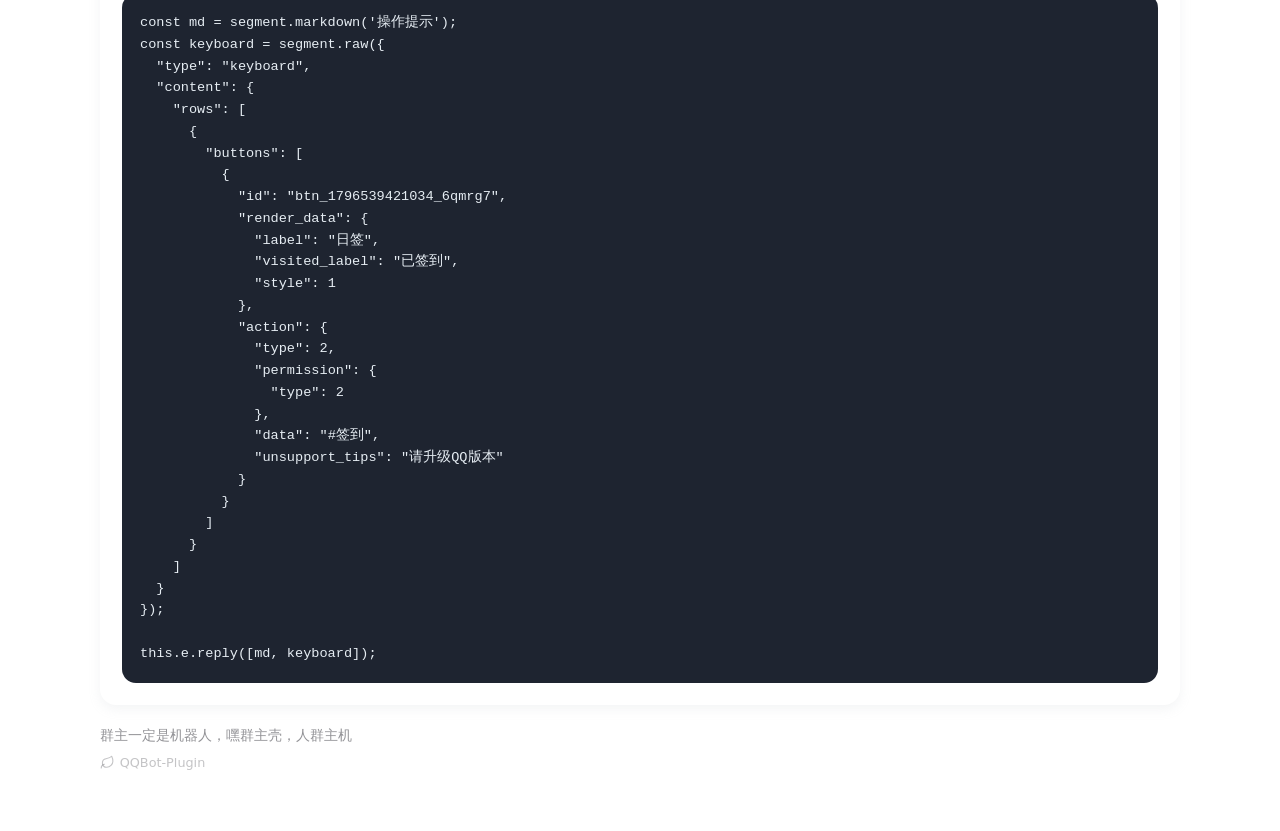
==== commit 0576bd3e: "Update button.html" ====
--- a/qqbot/button.html
+++ b/qqbot/button.html
@@ -5,104 +5,259 @@
   <meta name="viewport" content="width=device-width, initial-scale=1.0, maximum-scale=1.5, user-scalable=yes, viewport-fit=cover">
   <title>QQ机器人 · 按钮生成器</title>
   <style>
+    :root {
+      --brand: #09F;
+      --brand-hover: #0086e0;
+      --brand-light: rgba(0, 153, 255, 0.10);
+      --success: #15D173;
+      --warning: #FFB300;
+      --error: #F74C30;
+      --text-primary: rgba(0, 0, 0, 0.9);
+      --text-secondary: rgba(60, 60, 67, 0.56);
+      --text-tertiary: rgba(60, 60, 67, 0.3);
+      --bg-page: #eff9ff;
+      --bg-card: #FFFFFF;
+      --bg-subtle: #F0F0F2;
+      --border: rgba(0, 0, 0, 0.1);
+      --border-light: rgba(0, 0, 0, 0.06);
+      --radius-lg: 16px;
+      --radius-md: 14px;
+      --radius-sm: 10px;
+      --shadow-card: 0 4px 12px rgba(174, 184, 191, 0.15);
+      --shadow-card-hover: 0 8px 24px rgba(120, 145, 165, 0.2);
+    }
     * { box-sizing: border-box; margin: 0; }
+    .ic {
+      width: 1.15em;
+      height: 1.15em;
+      flex: 0 0 auto;
+      vertical-align: -0.2em;
+      pointer-events: none;
+    }
     body {
-      background: #f4fcf0;
-      font-family: 'Segoe UI', 'Roboto', system-ui, -apple-system, sans-serif;
-      padding: 20px 12px;
-      color: #1b3f28;
-    }
-    .container { max-width: 1500px; margin: 0 auto; }
+      background: linear-gradient(180deg, #e5f6ff 0%, #eff9ff 240px, #eff9ff 100%) fixed;
+      font-family: -apple-system, BlinkMacSystemFont, 'Segoe UI', 'PingFang SC', 'Microsoft YaHei', 'Roboto', system-ui, sans-serif;
+      padding: 32px 16px 48px;
+      color: var(--text-primary);
+      line-height: 1.5;
+      -webkit-font-smoothing: antialiased;
+    }
+    .container { max-width: 1080px; margin: 0 auto; }
     h1 {
-      font-size: clamp(1.8rem, 6vw, 2.9rem);
-      background: linear-gradient(145deg, #1f6e3b, #4f9e63);
-      -webkit-background-clip: text; background-clip: text; color: transparent;
-      border-left: 8px solid #a1d494; padding-left: 16px;
+      font-size: clamp(1.5rem, 5vw, 2.1rem);
+      font-weight: 700;
+      color: var(--text-primary);
+      letter-spacing: -0.02em;
+      margin-bottom: 4px;
     }
     h2 {
       margin: 0;
-      font-size: clamp(1.5rem, 5vw, 2rem);
-      color: #236635;
+      font-size: clamp(1.1rem, 4vw, 1.3rem);
+      font-weight: 600;
+      color: var(--text-primary);
       white-space: nowrap;
+      display: flex;
+      align-items: center;
+      gap: 8px;
+    }
+    h2::before {
+      content: '';
+      width: 4px;
+      height: 1.1em;
+      border-radius: 3px;
+      background: linear-gradient(180deg, var(--brand), #4db8ff);
     }
     .warning {
-      background: #fff6d6; border-left: 6px solid #e6b422;
-      padding: 16px 20px; border-radius: 20px; margin: 20px 0;
-      font-size: 0.95rem;
+      display: flex;
+      align-items: flex-start;
+      gap: 10px;
+      background: linear-gradient(180deg, #e5f6ff, #ffffff);
+      border: 1px solid rgba(0, 153, 255, 0.15);
+      padding: 14px 16px;
+      border-radius: var(--radius-md);
+      margin: 18px 0;
+      font-size: 0.88rem;
+      color: var(--text-secondary);
+      box-shadow: var(--shadow-card);
+    }
+    .warning-icon {
+      flex: 0 0 auto;
+      width: 20px;
+      height: 20px;
+      color: var(--brand);
+      margin-top: 1px;
+    }
+    .warning strong { color: var(--text-primary); font-weight: 600; }
+    .warning code {
+      background: rgba(0, 153, 255, 0.08);
+      color: var(--brand);
+      padding: 2px 6px;
+      border-radius: 5px;
+      font-size: 0.85em;
+      font-family: 'SF Mono', 'Consolas', 'Monaco', monospace;
     }
     .btn {
-      background: #4a8f5c; color: white; border: none; border-radius: 40px;
-      padding: 8px 16px; font-weight: bold; cursor: pointer;
-      box-shadow: 0 4px 0 #235f2e; margin-right: 8px; margin-bottom: 8px;
+      display: inline-flex;
+      align-items: center;
+      gap: 6px;
+      background: var(--brand);
+      color: #fff;
+      border: none;
+      border-radius: var(--radius-sm);
+      padding: 10px 20px;
+      font-weight: 600;
+      cursor: pointer;
+      margin-right: 8px;
+      margin-bottom: 8px;
       font-size: 0.9rem;
-      transition: 0.1s;
-    }
-    .btn-secondary { background: #d7eace; color: #1d4f28; box-shadow: 0 4px 0 #8dad7e; }
+      box-shadow: 0 2px 8px rgba(0, 153, 255, 0.25);
+      transition: background 0.15s, transform 0.1s, box-shadow 0.15s;
+    }
+    .btn .ic { width: 1em; height: 1em; vertical-align: middle; }
+    .btn:hover { background: var(--brand-hover); box-shadow: 0 4px 14px rgba(0, 153, 255, 0.35); }
+    .btn:active { transform: translateY(1px); box-shadow: 0 1px 4px rgba(0, 153, 255, 0.25); }
+    .btn-secondary {
+      background: var(--bg-card);
+      color: var(--text-primary);
+      border: 1px solid var(--border);
+      box-shadow: none;
+    }
+    .btn-secondary:hover { background: var(--bg-subtle); box-shadow: none; }
+    .btn-lg { padding: 12px 28px; font-size: 0.98rem; border-radius: 12px; }
+    .output-section {
+      background: var(--bg-card);
+      border: 2px solid #fff;
+      border-radius: var(--radius-lg);
+      padding: 20px;
+      margin: 20px 0;
+      box-shadow: var(--shadow-card);
+    }
+    .output-toolbar {
+      display: flex;
+      align-items: center;
+      flex-wrap: wrap;
+      margin-bottom: 4px;
+    }
     .output {
-      background: #1d3421; color: #d2efc5; border-radius: 20px; padding: 16px;
-      font-family: monospace; white-space: pre-wrap; margin-top: 20px;
-      font-size: 0.9rem; overflow-x: auto;
+      background: #1E2430;
+      color: #E6EDF3;
+      border-radius: var(--radius-md);
+      padding: 18px;
+      font-family: 'SF Mono', 'Consolas', 'Monaco', monospace;
+      white-space: pre-wrap;
+      margin-top: 12px;
+      font-size: 0.85rem;
+      line-height: 1.6;
+      overflow-x: auto;
     }
     .button-row-editor {
-      background: #d9efd0; border-radius: 20px; padding: 14px; margin-bottom: 16px;
-    }
+      background: var(--bg-card);
+      border: 2px solid #fff;
+      border-radius: var(--radius-lg);
+      padding: 18px;
+      margin-bottom: 16px;
+      box-shadow: var(--shadow-card);
+      transition: box-shadow 0.2s;
+    }
+    .button-row-editor:hover { box-shadow: var(--shadow-card-hover); }
     .row-header {
-      display: flex; align-items: center; gap: 8px; margin-bottom: 12px;
+      display: flex; align-items: center; gap: 10px; margin-bottom: 14px;
       flex-wrap: wrap;
     }
     .row-header strong {
       white-space: nowrap;
-      background: #a1c897; padding: 4px 14px; border-radius: 30px; color: #1a4722;
+      background: linear-gradient(135deg, var(--brand), #4db8ff);
+      padding: 5px 16px;
+      border-radius: 20px;
+      color: #fff;
+      font-size: 0.85rem;
+      font-weight: 600;
+      box-shadow: 0 2px 6px rgba(0, 153, 255, 0.25);
     }
     .button-item {
-      background: white; border-radius: 18px; padding: 14px; margin: 10px 0;
-      border: 1px solid #9fc193;
-    }
-    .small-btn { padding: 6px 12px; font-size: 0.85rem; box-shadow: 0 2px 0 #3e6a3e; }
+      background: linear-gradient(180deg, #f7fbff, #ffffff);
+      border-radius: var(--radius-md);
+      padding: 16px;
+      margin: 12px 0;
+      border: 1px solid rgba(0, 153, 255, 0.1);
+    }
+    .small-btn { padding: 6px 14px; font-size: 0.82rem; }
     .field-group {
       display: flex; align-items: center; gap: 6px; flex-wrap: wrap;
-      margin-right: 12px; margin-bottom: 6px;
+      margin-right: 14px; margin-bottom: 8px;
     }
     .field-group label {
-      font-weight: 600; color: #1e532e; min-width: 70px; font-size: 0.9rem;
+      font-weight: 600; color: var(--text-primary); min-width: 64px; font-size: 0.85rem;
     }
     .field-group input, .field-group select {
-      padding: 6px 10px; border-radius: 24px; border: 1px solid #7aa86e;
-      background: white; font-size: 0.9rem;
+      padding: 7px 12px;
+      border-radius: var(--radius-sm);
+      border: 1px solid var(--border);
+      background: var(--bg-card);
+      font-size: 0.88rem;
+      color: var(--text-primary);
+      transition: border-color 0.15s, box-shadow 0.15s;
+    }
+    .field-group input:focus, .field-group select:focus {
+      outline: none;
+      border-color: var(--brand);
+      box-shadow: 0 0 0 3px var(--brand-light);
     }
     .hint-note {
-      color: #4a7040; font-size: 0.75rem; margin-left: 4px; white-space: nowrap;
+      color: var(--text-secondary); font-size: 0.75rem; margin-left: 4px; white-space: nowrap;
     }
     .warn-note {
       color: #b7791f; font-size: 0.75rem; margin-left: 4px; white-space: nowrap;
     }
-    .auto-prefix-note { font-size: 0.75rem; color: #3e6d41; margin-left: 6px; }
-    .error-text { color: #c73b1e; font-weight: 500; }
+    .auto-prefix-note { font-size: 0.75rem; color: var(--brand); margin-left: 6px; display: inline-flex; align-items: center; gap: 2px; }
+    .auto-prefix-note .ic { width: 0.9em; height: 0.9em; }
+    .error-text { color: var(--error); font-weight: 500; }
+    .error-text:empty { display: none; }
+    .error-text .ic { width: 1em; height: 1em; vertical-align: -0.15em; margin-right: 4px; }
     .success-tip {
-      background: #c6e6b5; color: #1d4f28; padding: 8px 20px; border-radius: 40px;
-      font-weight: 500; display: inline-block; margin-left: 16px;
+      background: rgba(21, 209, 115, 0.12); color: #0e8f4d; padding: 8px 16px; border-radius: 20px;
+      font-weight: 600; display: inline-flex; align-items: center; gap: 5px; margin-left: 16px;
       opacity: 0; transition: opacity 0.2s;
+      font-size: 0.85rem;
     }
     .success-tip.show { opacity: 1; }
+    .success-tip .ic { width: 1.05em; height: 1.05em; }
+    .status-msg {
+      display: inline-flex; align-items: center; gap: 5px;
+      padding: 5px 12px; border-radius: 16px; font-size: 0.82rem; font-weight: 500;
+    }
+    .status-msg .ic { width: 1.05em; height: 1.05em; }
+    .status-msg.is-success { background: rgba(21, 209, 115, 0.12); color: #0e8f4d; }
+    .status-msg.is-error { background: rgba(247, 76, 48, 0.12); color: var(--error); }
+    .import-result { display: flex; flex-direction: column; gap: 8px; align-items: flex-start; }
+    .import-warn {
+      display: inline-flex; align-items: flex-start; gap: 6px;
+      background: rgba(199, 123, 30, 0.1); color: #c77b1e;
+      padding: 7px 12px; border-radius: 10px; font-size: 0.82rem; line-height: 1.5;
+    }
+    .import-warn .ic { width: 1.05em; height: 1.05em; flex: 0 0 auto; margin-top: 1px; }
     
     .add-row-section {
       margin: 16px 0 20px;
       display: flex;
       align-items: center;
-      gap: 20px;
-    }
+      gap: 16px;
+    }
+    .add-row-section span { color: var(--text-secondary); font-size: 0.85rem; }
     .row-footer {
       margin-top: 12px;
-      padding-top: 8px;
-      border-top: 1px dashed #8bb87d;
+      padding-top: 10px;
+      border-top: 1px solid var(--border-light);
       display: flex;
       justify-content: flex-end;
     }
     .preview-section {
-      background: #e2f0da;
-      border-radius: 20px;
-      padding: 16px;
+      background: var(--bg-card);
+      border: 2px solid #fff;
+      border-radius: var(--radius-lg);
+      padding: 20px;
       margin: 18px 0 20px;
+      box-shadow: var(--shadow-card);
     }
     .preview-header {
       display: flex;
@@ -113,9 +268,9 @@
       margin-bottom: 12px;
     }
     .preview-container {
-      background: #eef2f7;
-      border: 1px solid #d5dde8;
-      border-radius: 16px;
+      background: var(--bg-subtle);
+      border: 1px solid var(--border-light);
+      border-radius: var(--radius-md);
       padding: 12px;
       max-width: 460px;
       min-height: 72px;
@@ -127,18 +282,18 @@
       padding: 0 6px;
     }
     .chat-preview {
-      background: #f6f8fb;
-      border: 1px solid #d5dde8;
-      border-radius: 16px;
+      background: var(--bg-subtle);
+      border: 1px solid var(--border-light);
+      border-radius: var(--radius-md);
       max-width: 460px;
       overflow: hidden;
     }
     .chat-header {
-      background: #fff;
-      border-bottom: 1px solid #e3e8ef;
-      padding: 10px 14px;
-      color: #344054;
-      font-weight: 700;
+      background: var(--bg-card);
+      border-bottom: 1px solid var(--border-light);
+      padding: 11px 14px;
+      color: var(--text-primary);
+      font-weight: 600;
       font-size: 0.9rem;
     }
     .chat-body {
@@ -146,12 +301,12 @@
       min-height: 160px;
     }
     .markdown-preview {
-      background: #fff;
-      border-radius: 10px;
+      background: var(--bg-card);
+      border-radius: var(--radius-sm);
       padding: 10px 12px;
       margin: 0 0 8px;
-      color: #25323f;
-      box-shadow: 0 1px 2px rgba(16, 24, 40, 0.08);
+      color: var(--text-primary);
+      box-shadow: var(--shadow-card);
       font-size: 0.9rem;
     }
     .preview-container.small-font .markdown-preview {
@@ -160,35 +315,36 @@
     .chat-message {
       max-width: 82%;
       width: fit-content;
-      background: #fff;
-      border-radius: 14px;
+      background: var(--bg-card);
+      border-radius: var(--radius-md);
       padding: 10px 12px;
       margin-bottom: 10px;
-      color: #25323f;
-      box-shadow: 0 1px 2px rgba(16, 24, 40, 0.08);
+      color: var(--text-primary);
+      box-shadow: var(--shadow-card);
       font-size: 0.9rem;
     }
     .chat-message.user {
       margin-left: auto;
-      background: #d7f5c7;
+      background: var(--brand);
+      color: #fff;
     }
     .chat-message.status {
       margin-left: auto;
       margin-right: auto;
-      background: #fff8db;
-      color: #9a6b10;
+      background: #FFF8E6;
+      color: #7a5a00;
       font-size: 0.82rem;
     }
     .chat-message.success {
-      background: #daf7df;
-      color: #20703a;
+      background: rgba(21, 209, 115, 0.12);
+      color: #0e8f4d;
     }
     .chat-spinner {
       display: inline-block;
       width: 12px;
       height: 12px;
-      border: 2px solid #c8d0db;
-      border-top-color: #12b7f5;
+      border: 2px solid rgba(0, 0, 0, 0.1);
+      border-top-color: var(--brand);
       border-radius: 50%;
       margin-right: 6px;
       vertical-align: -2px;
@@ -200,27 +356,29 @@
       align-items: center;
       gap: 8px;
       padding: 10px 12px;
-      background: #fff;
-      border-top: 1px solid #e3e8ef;
+      background: var(--bg-card);
+      border-top: 1px solid var(--border-light);
     }
     .chat-input {
       flex: 1;
       min-height: 34px;
-      border: 1px solid #d5dde8;
+      border: 1px solid var(--border);
       border-radius: 18px;
-      color: #667085;
+      color: var(--text-secondary);
       padding: 8px 12px;
-      background: #f8fafc;
+      background: var(--bg-page);
       font-size: 0.85rem;
     }
     .chat-send-btn {
       border: none;
       border-radius: 18px;
-      padding: 8px 12px;
-      background: #12b7f5;
+      padding: 8px 14px;
+      background: var(--brand);
       color: #fff;
-      font-weight: 700;
-    }
+      font-weight: 600;
+      cursor: pointer;
+    }
+    .chat-send-btn:hover { background: var(--brand-hover); }
     .subscribe-modal-mask {
       position: fixed;
       inset: 0;
@@ -234,20 +392,21 @@
     .subscribe-modal-mask.show { display: flex; }
     .subscribe-modal {
       width: min(360px, 100%);
-      background: #fff;
-      border-radius: 18px;
-      padding: 18px;
+      background: var(--bg-card);
+      border-radius: var(--radius-lg);
+      padding: 20px;
       box-shadow: 0 18px 48px rgba(15, 23, 42, 0.22);
-      color: #22313f;
+      color: var(--text-primary);
     }
     .subscribe-modal h3 {
       margin: 0 0 8px;
-      color: #236635;
-      font-size: 1.15rem;
+      color: var(--text-primary);
+      font-size: 1.1rem;
+      font-weight: 600;
     }
     .subscribe-modal p {
       margin: 0 0 16px;
-      color: #667085;
+      color: var(--text-secondary);
       font-size: 0.9rem;
     }
     .subscribe-actions {
@@ -256,7 +415,7 @@
       gap: 10px;
     }
     .preview-empty {
-      color: #667085;
+      color: var(--text-secondary);
       text-align: center;
       padding: 16px;
       font-size: 0.9rem;
@@ -271,10 +430,10 @@
       flex: 1 1 0;
       min-width: 0;
       height: 38px;
-      border: 1px solid #c9ced6;
-      border-radius: 7px;
-      background: #fff;
-      color: #263238;
+      border: 1px solid var(--border);
+      border-radius: var(--radius-sm);
+      background: var(--bg-card);
+      color: var(--text-primary);
       display: flex;
       align-items: center;
       justify-content: center;
@@ -290,19 +449,19 @@
     }
     .preview-button:hover { transform: translateY(-1px); }
     .preview-button.style-0 {
-      border-color: #c9ced6;
-      color: #30353b;
-      background: #fff;
+      border-color: var(--border);
+      color: var(--text-primary);
+      background: var(--bg-card);
     }
     .preview-button.style-1 {
-      border-color: #12b7f5;
-      color: #0e9fd8;
-      background: #fff;
+      border-color: rgba(0, 153, 255, 0.4);
+      color: var(--brand);
+      background: var(--bg-card);
     }
     .preview-button.style-2 {
-      border-color: #c9ced6;
-      color: #30353b;
-      background: #fff;
+      border-color: var(--border);
+      color: var(--text-primary);
+      background: var(--bg-card);
       gap: 4px;
     }
     .preview-ai-icon {
@@ -315,14 +474,14 @@
       height: 10px;
     }
     .preview-button.style-3 {
-      border-color: #f24d4d;
-      color: #e03f3f;
-      background: #fff;
+      border-color: rgba(247, 76, 48, 0.4);
+      color: var(--error);
+      background: var(--bg-card);
     }
     .preview-button.style-4 {
-      border-color: #12b7f5;
+      border-color: var(--brand);
       color: #fff;
-      background: #12b7f5;
+      background: var(--brand);
     }
     .preview-button.visited {
       opacity: 0.85;
@@ -332,14 +491,155 @@
       filter: grayscale(1);
       pointer-events: none;
     }
-    .required-hint { color: #c73b1e; margin-left: 4px; }
+    .required-hint { color: var(--error); margin-left: 4px; }
     .future-note {
-      background: #fff9e0;
-      color: #9e7e1f;
+      background: #FFF8E6;
+      color: #7a5a00;
       font-size: 0.7rem;
       padding: 2px 8px;
-      border-radius: 30px;
+      border-radius: 20px;
       margin-left: 6px;
+    }
+    .panel {
+      margin: 12px 0 18px;
+      background: var(--bg-card);
+      border: 2px solid #fff;
+      border-radius: var(--radius-lg);
+      padding: 16px 18px;
+      box-shadow: var(--shadow-card);
+      transition: box-shadow 0.2s;
+    }
+    .panel:hover { box-shadow: var(--shadow-card-hover); }
+    .panel > summary {
+      font-weight: 600;
+      font-size: 1rem;
+      cursor: pointer;
+      color: var(--text-primary);
+      list-style: none;
+      display: flex;
+      align-items: center;
+      gap: 8px;
+    }
+    .panel > summary::-webkit-details-marker { display: none; }
+    .panel > summary::after {
+      content: '›';
+      margin-left: auto;
+      display: inline-block;
+      transition: transform 0.2s;
+      color: var(--text-tertiary);
+      font-size: 1.3em;
+      transform: rotate(90deg);
+    }
+    .panel[open] > summary::after { transform: rotate(-90deg); }
+    .panel p { color: var(--text-secondary); }
+    .panel code {
+      background: rgba(0, 153, 255, 0.08);
+      color: var(--brand);
+      padding: 1px 5px;
+      border-radius: 5px;
+      font-size: 0.85em;
+      font-family: 'SF Mono', 'Consolas', 'Monaco', monospace;
+    }
+    .panel label {
+      display: flex;
+      flex-direction: column;
+      gap: 5px;
+      font-size: 0.82rem;
+      font-weight: 600;
+      color: var(--text-secondary);
+    }
+    .panel select, .panel input {
+      padding: 8px 12px;
+      border-radius: var(--radius-sm);
+      border: 1px solid var(--border);
+      background: var(--bg-card);
+      font-size: 0.88rem;
+      color: var(--text-primary);
+      font-weight: 400;
+      transition: border-color 0.15s, box-shadow 0.15s;
+    }
+    .panel select:focus, .panel input:focus {
+      outline: none;
+      border-color: var(--brand);
+      box-shadow: 0 0 0 3px var(--brand-light);
+    }
+    .header-bar {
+      display: flex;
+      align-items: center;
+      gap: 20px;
+      flex-wrap: wrap;
+      margin: 24px 0 14px;
+    }
+    .app-header {
+      background: linear-gradient(135deg, #09F 0%, #4db8ff 100%);
+      border-radius: 20px;
+      padding: 24px 26px;
+      margin-bottom: 20px;
+      color: #fff;
+      box-shadow: 0 8px 24px rgba(0, 153, 255, 0.28);
+      position: relative;
+      overflow: hidden;
+    }
+    .app-header::after {
+      content: '';
+      position: absolute;
+      right: -40px;
+      top: -60px;
+      width: 200px;
+      height: 200px;
+      background: rgba(255, 255, 255, 0.12);
+      border-radius: 50%;
+    }
+    .app-header h1 {
+      color: #fff;
+      margin-bottom: 6px;
+      position: relative;
+    }
+    .app-header .subtitle {
+      color: rgba(255, 255, 255, 0.9);
+      font-size: 0.9rem;
+      position: relative;
+    }
+    .header-bar label { font-size: 0.85rem; color: var(--text-secondary); font-weight: 500; }
+    .toolbar-select {
+      padding: 7px 12px;
+      border-radius: var(--radius-sm);
+      border: 1px solid var(--border);
+      background: var(--bg-card);
+      font-size: 0.88rem;
+      color: var(--text-primary);
+    }
+    .import-textarea {
+      width: 100%;
+      min-height: 150px;
+      border-radius: var(--radius-sm);
+      border: 1px solid var(--border);
+      padding: 12px;
+      font-family: 'SF Mono', 'Consolas', 'Monaco', monospace;
+      font-size: 0.85rem;
+      box-sizing: border-box;
+      color: var(--text-primary);
+      background: var(--bg-page);
+      resize: vertical;
+    }
+    .import-textarea:focus {
+      outline: none;
+      border-color: var(--brand);
+      box-shadow: 0 0 0 3px var(--brand-light);
+    }
+    .note {
+      color: var(--text-secondary);
+      font-size: 0.85rem;
+      margin: 16px 0 4px;
+    }
+    footer {
+      color: var(--text-tertiary);
+      font-size: 0.8rem;
+      margin-top: 8px;
+      padding-bottom: 12px;
+      display: flex;
+      align-items: center;
+      gap: 5px;
     }
     @media (max-width: 640px) {
       body { padding: 12px 8px; }
@@ -355,6 +655,71 @@
 </head>
 <body>
 <svg width="0" height="0" style="position:absolute; overflow:hidden;" aria-hidden="true" focusable="false">
+  <symbol id="ic-robot" viewBox="0 0 24 24" fill="none" stroke="currentColor" stroke-width="1.8" stroke-linecap="round" stroke-linejoin="round">
+    <rect x="4" y="8" width="16" height="12" rx="3"></rect>
+    <path d="M12 8V4M12 4h-1.5M12 4h1.5"></path>
+    <circle cx="9" cy="14" r="1.2" fill="currentColor" stroke="none"></circle>
+    <circle cx="15" cy="14" r="1.2" fill="currentColor" stroke="none"></circle>
+    <path d="M2.5 12v3M21.5 12v3"></path>
+  </symbol>
+  <symbol id="ic-info" viewBox="0 0 24 24" fill="none" stroke="currentColor" stroke-width="1.8" stroke-linecap="round" stroke-linejoin="round">
+    <circle cx="12" cy="12" r="9"></circle>
+    <path d="M12 11v5M12 8h.01"></path>
+  </symbol>
+  <symbol id="ic-import" viewBox="0 0 24 24" fill="none" stroke="currentColor" stroke-width="1.8" stroke-linecap="round" stroke-linejoin="round">
+    <path d="M12 3v11m0 0l-4-4m4 4l4-4"></path>
+    <path d="M4 17v2a2 2 0 0 0 2 2h12a2 2 0 0 0 2-2v-2"></path>
+  </symbol>
+  <symbol id="ic-settings" viewBox="0 0 24 24" fill="none" stroke="currentColor" stroke-width="1.8" stroke-linecap="round" stroke-linejoin="round">
+    <circle cx="12" cy="12" r="3"></circle>
+    <path d="M19.4 15a1.65 1.65 0 0 0 .33 1.82l.06.06a2 2 0 1 1-2.83 2.83l-.06-.06a1.65 1.65 0 0 0-1.82-.33 1.65 1.65 0 0 0-1 1.51V21a2 2 0 0 1-4 0v-.09A1.65 1.65 0 0 0 9 19.4a1.65 1.65 0 0 0-1.82.33l-.06.06a2 2 0 1 1-2.83-2.83l.06-.06a1.65 1.65 0 0 0 .33-1.82 1.65 1.65 0 0 0-1.51-1H3a2 2 0 0 1 0-4h.09A1.65 1.65 0 0 0 4.6 9a1.65 1.65 0 0 0-.33-1.82l-.06-.06a2 2 0 1 1 2.83-2.83l.06.06a1.65 1.65 0 0 0 1.82.33H9a1.65 1.65 0 0 0 1-1.51V3a2 2 0 0 1 4 0v.09a1.65 1.65 0 0 0 1 1.51 1.65 1.65 0 0 0 1.82-.33l.06-.06a2 2 0 1 1 2.83 2.83l-.06.06a1.65 1.65 0 0 0-.33 1.82V9a1.65 1.65 0 0 0 1.51 1H21a2 2 0 0 1 0 4h-.09a1.65 1.65 0 0 0-1.51 1z"></path>
+  </symbol>
+  <symbol id="ic-eye" viewBox="0 0 24 24" fill="none" stroke="currentColor" stroke-width="1.8" stroke-linecap="round" stroke-linejoin="round">
+    <path d="M2 12s3.5-7 10-7 10 7 10 7-3.5 7-10 7-10-7-10-7z"></path>
+    <circle cx="12" cy="12" r="3"></circle>
+  </symbol>
+  <symbol id="ic-plus" viewBox="0 0 24 24" fill="none" stroke="currentColor" stroke-width="2" stroke-linecap="round" stroke-linejoin="round">
+    <path d="M12 5v14M5 12h14"></path>
+  </symbol>
+  <symbol id="ic-trash" viewBox="0 0 24 24" fill="none" stroke="currentColor" stroke-width="1.8" stroke-linecap="round" stroke-linejoin="round">
+    <path d="M3 6h18M8 6V4a1 1 0 0 1 1-1h6a1 1 0 0 1 1 1v2M19 6l-1 14a2 2 0 0 1-2 2H8a2 2 0 0 1-2-2L5 6"></path>
+    <path d="M10 11v6M14 11v6"></path>
+  </symbol>
+  <symbol id="ic-copy" viewBox="0 0 24 24" fill="none" stroke="currentColor" stroke-width="1.8" stroke-linecap="round" stroke-linejoin="round">
+    <rect x="9" y="9" width="12" height="12" rx="2"></rect>
+    <path d="M5 15H4a2 2 0 0 1-2-2V4a2 2 0 0 1 2-2h9a2 2 0 0 1 2 2v1"></path>
+  </symbol>
+  <symbol id="ic-sparkle" viewBox="0 0 24 24" fill="none" stroke="currentColor" stroke-width="1.8" stroke-linecap="round" stroke-linejoin="round">
+    <path d="M12 3l1.9 4.6L18.5 9.5l-4.6 1.9L12 16l-1.9-4.6L5.5 9.5l4.6-1.9L12 3z"></path>
+    <path d="M19 15l.8 1.9 1.9.8-1.9.8L19 20.4l-.8-1.9-1.9-.8 1.9-.8L19 15z"></path>
+  </symbol>
+  <symbol id="ic-download" viewBox="0 0 24 24" fill="none" stroke="currentColor" stroke-width="1.8" stroke-linecap="round" stroke-linejoin="round">
+    <path d="M12 4v10m0 0l-3.5-3.5M12 14l3.5-3.5"></path>
+    <path d="M5 18h14"></path>
+  </symbol>
+  <symbol id="ic-font" viewBox="0 0 24 24" fill="none" stroke="currentColor" stroke-width="1.8" stroke-linecap="round" stroke-linejoin="round">
+    <path d="M5 18l4.5-12h1L15 18M6.6 14h6.8"></path>
+    <path d="M15 18l2.7-7h.6L21 18M16.1 15.5h4.3"></path>
+  </symbol>
+  <symbol id="ic-bolt" viewBox="0 0 24 24" fill="none" stroke="currentColor" stroke-width="1.8" stroke-linecap="round" stroke-linejoin="round">
+    <path d="M13 2L4.5 13.5H11l-1 8.5L19.5 10H13l0-8z"></path>
+  </symbol>
+  <symbol id="ic-warn" viewBox="0 0 24 24" fill="none" stroke="currentColor" stroke-width="1.8" stroke-linecap="round" stroke-linejoin="round">
+    <path d="M10.3 3.9L1.8 18a2 2 0 0 0 1.7 3h17a2 2 0 0 0 1.7-3L13.7 3.9a2 2 0 0 0-3.4 0z"></path>
+    <path d="M12 9v4M12 17h.01"></path>
+  </symbol>
+  <symbol id="ic-leaf" viewBox="0 0 24 24" fill="none" stroke="currentColor" stroke-width="1.8" stroke-linecap="round" stroke-linejoin="round">
+    <path d="M11 20A7 7 0 0 1 9.8 6.1C15.5 5 17 4.48 19 2c1 2 2 4.18 2 8 0 5.5-4.78 10-10 10z"></path>
+    <path d="M2 21c0-3 1.85-5.36 5.08-6"></path>
+  </symbol>
+  <symbol id="ic-check" viewBox="0 0 24 24" fill="none" stroke="currentColor" stroke-width="2" stroke-linecap="round" stroke-linejoin="round">
+    <circle cx="12" cy="12" r="9"></circle>
+    <path d="M8 12.5l2.5 2.5L16 9.5"></path>
+  </symbol>
+  <symbol id="ic-x" viewBox="0 0 24 24" fill="none" stroke="currentColor" stroke-width="2" stroke-linecap="round" stroke-linejoin="round">
+    <circle cx="12" cy="12" r="9"></circle>
+    <path d="M15 9l-6 6M9 9l6 6"></path>
+  </symbol>
   <symbol id="message_ai_24_icon" viewBox="0 0 24 24">
     <path fill-rule="evenodd" clip-rule="evenodd" d="M5.82532 18.3693C3.44835 16.8851 1.85693 14.1719 1.85693 11.0707C1.85693 6.37686 5.50261 2.57178 9.99978 2.57178H13.4283C17.9255 2.57178 21.5712 6.37686 21.5712 11.0707C21.5712 15.3281 18.5718 18.8544 14.6582 19.4733L14.6548 19.4754L14.6538 19.4794C14.6559 19.4918 14.6595 19.5072 14.6642 19.5255C14.7176 19.7286 14.9295 20.2817 15.1773 20.9025C15.2021 20.9646 15.2203 21.0267 15.2324 21.0882L15.2368 21.1121C15.252 21.2005 15.2548 21.2876 15.2466 21.372C15.1844 22.0119 14.4924 22.4951 13.831 22.185L6.78031 18.8794L5.82532 18.3693ZM12.9598 19.7431L12.9617 19.7546C12.9712 19.8128 12.9118 19.8607 12.8584 19.8356L7.49573 17.3215L6.73321 16.9151C4.85648 15.7433 3.57116 13.5789 3.57116 11.0706C3.57116 7.2537 6.51773 4.28601 9.99973 4.28601H13.4283C16.9103 4.28601 19.8568 7.2537 19.8568 11.0706C19.8568 14.5267 17.4298 17.3002 14.3886 17.7802C13.4602 17.9268 12.8115 18.7987 12.9598 19.7431Z" fill="url(#message_ai_paint0)"></path>
     <path fill-rule="evenodd" clip-rule="evenodd" d="M12.9439 12.3955C12.8887 12.4166 12.845 12.4601 12.8237 12.5152L12.0385 14.5461C11.9697 14.7239 11.7181 14.7239 11.6493 14.5461L10.8641 12.5152C10.8428 12.4601 10.7991 12.4166 10.7439 12.3955L8.70358 11.6168C8.52459 11.5485 8.52459 11.2953 8.70358 11.227L10.7439 10.4482C10.7991 10.4272 10.8428 10.3837 10.8641 10.3286L11.6493 8.2977C11.7181 8.11984 11.9697 8.11984 12.0385 8.2977L12.8237 10.3286C12.845 10.3837 12.8887 10.4272 12.9439 10.4482L14.9842 11.227C15.1632 11.2953 15.1632 11.5485 14.9842 11.6168L12.9439 12.3955Z" fill="url(#message_ai_paint1)"></path>
@@ -375,46 +740,62 @@
   </symbol>
 </svg>
 <div class="container">
-  <h1>🤖 按钮生成器</h1>
+  <header class="app-header">
+    <h1><svg class="ic"><use href="#ic-robot"></use></svg> 按钮生成器</h1>
+    <div class="subtitle">QQ 机器人 Markdown 键盘按钮可视化编辑 · 生成 / 导入 / 预览</div>
+  </header>
   <div class="warning">
-    <strong>⚠️ 必须携带Markdown！</strong> 平台禁止单独发送键盘。<br>
-    ✅ <code>this.e.reply([segment.markdown('群主是人机'), keyboard])</code>
+    <svg class="ic warning-icon"><use href="#ic-info"></use></svg>
+    <div><strong>必须携带 Markdown！</strong> 平台禁止单独发送键盘。<br>
+    <code>this.e.reply([segment.markdown('群主是人机'), keyboard])</code></div>
   </div>
 
   <!-- 标题 + 格式/小字体/预填 -->
-  <div style="display:flex; align-items:center; gap:20px; flex-wrap:wrap; margin-bottom:10px;">
-    <h2>⚙️ 动态多行按钮编辑</h2>
+  <div class="header-bar">
+    <h2>动态多行按钮编辑</h2>
     <div style="display:flex; gap:12px; align-items:center; flex-wrap:wrap; margin-left:auto;">
       <label>输出格式:
-        <select id="outputFormat" style="padding:6px 12px; border-radius:30px; border:2px solid #86bc79;">
+        <select id="outputFormat" class="toolbar-select">
           <option value="segment">框架代码 (segment.raw)</option>
           <option value="json">通用 JSON</option>
         </select>
       </label>
-      <label>🔘 全局小字体:
-        <select id="globalSmallFont">
+      <label><svg class="ic"><use href="#ic-font"></use></svg> 全局小字体:
+        <select id="globalSmallFont" class="toolbar-select">
           <option value="no" selected>默认大小</option>
           <option value="small">small (小字体)</option>
         </select>
       </label>
-      <label style="display:flex; align-items:center;">
+      <label style="display:flex; align-items:center; gap:4px;">
         <input type="checkbox" id="prefillSample" checked> 预填示例
       </label>
     </div>
   </div>
 
+  <!-- 通用 JSON 导入 -->
+  <details class="panel" id="importSection">
+    <summary><svg class="ic"><use href="#ic-import"></use></svg> 通用 JSON 导入 (转为按钮并可继续编辑)</summary>
+    <p style="font-size:0.85rem; margin:12px 0;">粘贴按钮 JSON，支持 <code>{"rows":[...]}</code>、<code>{"content":{"rows":[...]}}</code>、<code>{"type":"keyboard","content":{"rows":[...]}}</code>，也支持客户端返回的数字字段 protobuf 结构(含最外层 <code>"53"</code> 包裹)。导入后会转成可视化按钮继续编辑。</p>
+    <textarea id="importInput" class="import-textarea" placeholder='{"rows":[{"buttons":[{"id":"btn_1","render_data":{"label":"日签","visited_label":"已签到","style":1},"action":{"type":2,"permission":{"type":2},"data":"#签到","unsupport_tips":"请升级QQ版本"}}]}]}'></textarea>
+    <div style="margin-top:10px; display:flex; align-items:center; gap:10px; flex-wrap:wrap;">
+      <button class="btn" id="importBtn"><svg class="ic"><use href="#ic-import"></use></svg> 导入并预览</button>
+      <button class="btn btn-secondary" id="importCurrentBtn"><svg class="ic"><use href="#ic-download"></use></svg> 载入当前按钮JSON</button>
+      <span id="importMsg" style="font-size:0.85rem;"></span>
+    </div>
+  </details>
+
   <!-- 动态按钮编辑区域 -->
   <div id="rowsContainer"></div>
 
   <!-- 添加一行按钮 -->
   <div class="add-row-section">
-    <button class="btn" id="addRowBtn" style="font-size:0.95rem;">➕ 添加一行</button>
-    <span style="color:#3a6741;">按钮最多五行</span>
+    <button class="btn" id="addRowBtn"><svg class="ic"><use href="#ic-plus"></use></svg> 添加一行</button>
+    <span>按钮最多五行</span>
   </div>
 
   <!-- 全局默认属性 -->
-  <details style="margin:10px 0 20px; background:#e2f0da; border-radius:20px; padding:16px;">
-    <summary style="font-weight:bold; font-size:1.2rem; cursor:pointer;">🔧 全局默认属性 (新按钮预填)</summary>
+  <details class="panel">
+    <summary><svg class="ic"><use href="#ic-settings"></use></svg> 全局默认属性 (新按钮预填)</summary>
     <div style="display:grid; grid-template-columns:repeat(auto-fill, minmax(180px,1fr)); gap:12px; margin-top:16px;">
       <label>样式: <select id="defaultStyle">
         <option value="0">0 灰框</option><option value="1" selected>1 蓝框</option><option value="2">2 智能体(推荐回复)</option><option value="3">3 红框</option><option value="4">4 蓝底白字</option>
@@ -435,7 +816,7 @@
 
   <section class="preview-section">
     <div class="preview-header">
-      <h2>👀 按钮预览</h2>
+      <h2>按钮预览</h2>
       <button class="btn btn-secondary small-btn" id="resetPreviewBtn">重置预览状态</button>
     </div>
     <div class="chat-preview">
@@ -464,15 +845,17 @@
     </div>
   </div>
 
-  <div style="margin:20px 0; display:flex; align-items:center; flex-wrap:wrap;">
-    <button class="btn" id="genBtn">✨ 生成代码</button>
-    <button class="btn btn-secondary" id="copyBtn">📋 复制</button>
-    <span id="successMessage" class="success-tip">✅ 生成成功！可点击复制</span>
-  </div>
-  <div id="errorMsg" class="error-text" style="min-height:24px;"></div>
-  <div class="output" id="outputCode">// 点击生成按钮显示代码</div>
+  <section class="output-section">
+    <div class="output-toolbar">
+      <button class="btn btn-lg" id="genBtn"><svg class="ic"><use href="#ic-sparkle"></use></svg> 生成代码</button>
+      <button class="btn btn-secondary" id="copyBtn"><svg class="ic"><use href="#ic-copy"></use></svg> 复制</button>
+      <span id="successMessage" class="success-tip"><svg class="ic"><use href="#ic-check"></use></svg><span>生成成功！可点击复制</span></span>
+    </div>
+    <div id="errorMsg" class="error-text" style="min-height:24px;"></div>
+    <div class="output" id="outputCode">// 点击生成按钮显示代码</div>
+  </section>
   <p class="note">群主一定是机器人，嘿群主壳，人群主机</p>
-  <footer>🌱 QQBot-Plugin</footer>
+  <footer><svg class="ic"><use href="#ic-leaf"></use></svg> QQBot-Plugin</footer>
 </div>
 
 <script>
@@ -489,9 +872,24 @@
     let pendingSubscribeButton = null;
     let successTimer = null;
 
-    function showSuccessTip(message = '✅ 生成成功！可点击复制') {
+    function icon(id) {
+      return '<svg class="ic"><use href="#' + id + '"></use></svg>';
+    }
+    // 在目标元素渲染带图标的状态徽章
+    function setStatus(el, type, text) {
+      if (!text) { el.className = el.id === 'importMsg' ? '' : 'error-text'; el.innerHTML = ''; return; }
+      const ic = type === 'success' ? 'ic-check' : 'ic-x';
+      el.className = 'status-msg is-' + type;
+      el.innerHTML = icon(ic) + '<span>' + text + '</span>';
+    }
+    function setError(text) {
+      const el = document.getElementById('errorMsg');
+      if (!text) { el.innerHTML = ''; return; }
+      el.innerHTML = icon('ic-x') + text;
+    }
+    function showSuccessTip(message = '生成成功！可点击复制') {
       if (successTimer) clearTimeout(successTimer);
-      successMsg.textContent = message;
+      successMsg.innerHTML = icon('ic-check') + '<span>' + message + '</span>';
       successMsg.classList.add('show');
       successTimer = setTimeout(() => successMsg.classList.remove('show'), 2500);
     }
@@ -521,6 +919,7 @@
         modalConfirm: '✔️确认',
         modalCancel: '❌取消',
         templateId: generateDefaultTemplateId(),   // 订阅模板ID
+        templateIdType: 'custom_template_id',       // 订阅模板ID类型: custom_template_id | template_id
         unsupportTips: document.getElementById('defaultUnsupport').value,
         enter: document.getElementById('defaultEnter').value === 'true',
         reply: document.getElementById('defaultReply').value === 'true',
@@ -536,6 +935,227 @@
       renderRows();
     }
 
+    // 将通用按钮 JSON 解析为编辑器内部按钮模型
+    function actionButtonToModel(btn) {
+      const model = createDefaultButton();
+      btn = btn || {};
+      const render = btn.render_data || {};
+      const action = btn.action || {};
+      const perm = action.permission || {};
+
+      model.id = btn.id || model.id;
+      model.label = render.label != null ? String(render.label) : '';
+      model.visited_label = render.visited_label != null ? String(render.visited_label) : '';
+      model.style = render.style != null ? String(render.style) : '0';
+
+      model.actionType = action.type != null ? String(action.type) : '2';
+      model.data = action.data != null ? String(action.data) : '';
+      model.permissionType = perm.type != null ? String(perm.type) : '2';
+
+      if (Array.isArray(perm.specify_user_ids)) model.specifyIds = perm.specify_user_ids.join(',');
+      else if (Array.isArray(perm.specify_role_ids)) model.specifyIds = perm.specify_role_ids.join(',');
+      else model.specifyIds = '';
+
+      model.unsupportTips = action.unsupport_tips != null ? String(action.unsupport_tips) : '';
+      model.enter = action.enter === true;
+      model.reply = action.reply === true;
+      model.atBotList = action.at_bot_show_channel_list === true;
+      model.clickLimit = action.click_limit != null ? String(action.click_limit) : '';
+      model.anchor = action.anchor != null ? String(action.anchor) : '0';
+
+      if (action.modal && typeof action.modal === 'object') {
+        model.useModal = true;
+        if (action.modal.content != null) model.modalContent = String(action.modal.content);
+        if (action.modal.confirm_text != null) model.modalConfirm = String(action.modal.confirm_text);
+        if (action.modal.cancel_text != null) model.modalCancel = String(action.modal.cancel_text);
+      } else {
+        model.useModal = false;
+      }
+
+      const tpl = action.subscribe_data?.template_ids?.[0];
+      if (tpl && typeof tpl === 'object') {
+        if (tpl.template_id != null) {
+          model.templateIdType = 'template_id';
+          model.templateId = String(tpl.template_id);
+        } else if (tpl.custom_template_id != null) {
+          model.templateIdType = 'custom_template_id';
+          model.templateId = String(tpl.custom_template_id);
+        }
+      }
+
+      if (btn.group_id != null) model.groupId = String(btn.group_id);
+      return model;
+    }
+
+    // ---- 客户端 protobuf 数字字段结构 → 通用按钮 JSON ----
+    // 字段号映射(据客户端解析实测):
+    // button: 1=id, 2=render_data, 3=action, 4=group_id
+    // render_data: 1=label, 2=visited_label, 3=style
+    // action: 1=type, 2=permission, 3=click_limit, 4=unsupport_tips, 5=data,
+    //         6=at_bot_show_channel_list, 7=reply, 8=enter, 9=anchor, 10=subscribe_data, 12=modal
+    //         (群聊环境不支持 enter, field 8 会被平台丢弃; reply/field 7 群聊私聊均保留)
+    // permission: 1=type, 2=specify_role_ids[], 3=specify_user_ids
+    // modal: 1=content, 2=confirm_text, 3=cancel_text
+    // subscribe_data: 1=template_ids[0] {1=template_id, 2=custom_template_id}
+    // keyboard: 1=rows(单行时为对象,多行为数组), 3=style {1=font_size, 如 "small"(小按钮)}
+    function asArray(v) {
+      if (v == null) return [];
+      return Array.isArray(v) ? v : [v];
+    }
+
+    function isClientProtoStructure(parsed) {
+      if (!parsed || typeof parsed !== 'object') return false;
+      const root = parsed['53'] ? parsed['53']['2'] : (parsed['2'] && parsed['1'] ? parsed : null) || parsed;
+      // 探测: 存在 keyboard(1).rows(1)[].buttons(1)[] 且按钮用数字字段
+      const kb = parsed['53']?.['2']?.['1'] || parsed['2']?.['1'] || parsed['1'];
+      const rowsRaw = kb?.['1'];
+      if (!rowsRaw) return false;
+      const firstRow = asArray(rowsRaw)[0];
+      const firstBtn = asArray(firstRow?.['1'])[0];
+      return !!(firstBtn && (firstBtn['1'] !== undefined || firstBtn['2'] !== undefined || firstBtn['3'] !== undefined));
+    }
+
+    function clientProtoToGeneric(parsed) {
+      const kb = parsed['53']?.['2']?.['1'] || parsed['2']?.['1'] || parsed['1'];
+      const rowsRaw = asArray(kb?.['1']);
+      const rows = rowsRaw.map(row => {
+        const buttons = asArray(row['1']).map(b => {
+          const rd = b['2'] || {};
+          const ac = b['3'] || {};
+          const perm = ac['2'] || {};
+
+          const render_data = { label: rd['1'] != null ? rd['1'] : '' };
+          if (rd['2'] != null) render_data.visited_label = rd['2'];
+          render_data.style = rd['3'] != null ? rd['3'] : 0;
+
+          const permission = { type: perm['1'] != null ? perm['1'] : 0 };
+          if (Array.isArray(perm['2'])) permission.specify_role_ids = perm['2'].slice();
+          else if (perm['2'] != null) permission.specify_role_ids = [perm['2']];
+          if (perm['3'] != null) {
+            // 3 可能是逗号/字符串或数组
+            permission.specify_user_ids = Array.isArray(perm['3']) ? perm['3'].slice() : String(perm['3']).split(',').filter(s => s !== '');
+          }
+
+          const action = {
+            type: ac['1'] != null ? ac['1'] : 0,
+            permission
+          };
+          if (ac['5'] != null) action.data = ac['5'];
+          if (ac['4'] != null) action.unsupport_tips = ac['4'];
+          if (ac['7']) action.reply = true;
+          if (ac['8']) action.enter = true;
+          if (ac['6']) action.at_bot_show_channel_list = true;
+          if (ac['3'] != null) action.click_limit = ac['3'];
+          if (ac['9'] != null) action.anchor = ac['9'];
+          if (ac['12'] && typeof ac['12'] === 'object') {
+            action.modal = {
+              content: ac['12']['1'] != null ? ac['12']['1'] : '',
+              confirm_text: ac['12']['2'] != null ? ac['12']['2'] : '',
+              cancel_text: ac['12']['3'] != null ? ac['12']['3'] : ''
+            };
+          }
+          if (ac['10'] && typeof ac['10'] === 'object') {
+            const tplRaw = ac['10']['1'];
+            const tpl = {};
+            if (tplRaw && typeof tplRaw === 'object') {
+              if (tplRaw['1'] != null && tplRaw['1'] !== '') tpl.template_id = String(tplRaw['1']);
+              else if (tplRaw['2'] != null && tplRaw['2'] !== '') tpl.custom_template_id = String(tplRaw['2']);
+              else tpl.template_id = String(tplRaw['1'] != null ? tplRaw['1'] : '');
+            } else {
+              tpl.template_id = String(tplRaw != null ? tplRaw : '');
+            }
+            action.subscribe_data = { template_ids: [tpl] };
+          }
+
+          const result = { id: b['1'] != null ? String(b['1']) : '', render_data, action };
+          if (b['4'] != null) result.group_id = String(b['4']);
+          return result;
+        });
+        return { buttons };
+      });
+      const out = { rows };
+      // keyboard.3 = style, style.1 = font_size (如 "small")
+      const kbStyle = kb?.['3'];
+      if (kbStyle && kbStyle['1'] != null) out.style = { font_size: String(kbStyle['1']) };
+      return out;
+    }
+
+    function extractRowsFromJson(parsed) {
+      if (!parsed || typeof parsed !== 'object') return null;
+      if (isClientProtoStructure(parsed)) {
+        const converted = clientProtoToGeneric(parsed);
+        return converted.rows;
+      }
+      if (Array.isArray(parsed.rows)) return parsed.rows;
+      if (parsed.content && Array.isArray(parsed.content.rows)) return parsed.content.rows;
+      if (parsed.keyboard && Array.isArray(parsed.keyboard.rows)) return parsed.keyboard.rows;
+      if (parsed.keyboard?.content && Array.isArray(parsed.keyboard.content.rows)) return parsed.keyboard.content.rows;
+      if (Array.isArray(parsed)) return parsed;
+      return null;
+    }
+
+    function extractSmallFont(parsed) {
+      if (isClientProtoStructure(parsed)) {
+        const kb = parsed['53']?.['2']?.['1'] || parsed['2']?.['1'] || parsed['1'];
+        return kb?.['3']?.['1'] === 'small';
+      }
+      const style = parsed?.style || parsed?.content?.style || parsed?.keyboard?.style || parsed?.keyboard?.content?.style;
+      return style?.font_size === 'small';
+    }
+
+    // 客户端结构 keyboard.2 = appid (机器人 appid, 如 102722993)
+    function extractAppid(parsed) {
+      if (!isClientProtoStructure(parsed)) return null;
+      const kb = parsed['53']?.['2']?.['1'] || parsed['2']?.['1'] || parsed['1'];
+      const appid = kb?.['2'];
+      return appid != null ? String(appid) : null;
+    }
+
+    function importFromJson(text) {
+      const importMsg = document.getElementById('importMsg');
+      const raw = String(text || '').trim();
+      if (!raw) {
+        setStatus(importMsg, 'error', '请输入 JSON');
+        return;
+      }
+      let parsed;
+      try {
+        parsed = JSON.parse(raw);
+      } catch (e) {
+        setStatus(importMsg, 'error', 'JSON 解析失败: ' + e.message);
+        return;
+      }
+      const rawRows = extractRowsFromJson(parsed);
+      if (!rawRows || !rawRows.length) {
+        setStatus(importMsg, 'error', '未找到 rows，请检查结构');
+        return;
+      }
+      const newRows = [];
+      let btnCount = 0;
+      for (const row of rawRows) {
+        const buttonsRaw = Array.isArray(row?.buttons) ? row.buttons : [];
+        const buttons = buttonsRaw.map(b => { btnCount++; return actionButtonToModel(b); });
+        if (buttons.length) newRows.push({ buttons });
+      }
+      if (!newRows.length) {
+        setStatus(importMsg, 'error', '没有可导入的按钮');
+        return;
+      }
+      rows = newRows;
+      const smallFontSelect = document.getElementById('globalSmallFont');
+      if (smallFontSelect) smallFontSelect.value = extractSmallFont(parsed) ? 'small' : 'no';
+      previewState = { clickedButtons: {}, selectedGroups: {} };
+      renderRows();
+      const hasSpecifyId = newRows.some(r => r.buttons.some(b => (b.permissionType === '0' || b.permissionType === '3') && b.specifyIds.trim()));
+      const appid = extractAppid(parsed);
+      importMsg.className = 'import-result';
+      importMsg.innerHTML =
+        `<span class="status-msg is-success">${icon('ic-check')}<span>已导入 ${newRows.length} 行 / ${btnCount} 个按钮` +
+        (appid ? ` <span style="color:var(--text-secondary);font-weight:400;">appid: ${appid}</span>` : '') +
+        `</span></span>` +
+        (hasSpecifyId ? `<span class="import-warn">${icon('ic-warn')}<span>检测到指定ID：这里是 openid（机器人事件中获取），不是真实QQ号，禁止填真实QQ号</span></span>` : '');
+    }
+
     const container = document.getElementById('rowsContainer');
     
     function renderRows() {
@@ -544,14 +1164,14 @@
         html += `<div class="button-row-editor">
           <div class="row-header">
             <strong>第 ${rowIdx+1} 行</strong>
-            <button class="btn small-btn" data-add-btn-top="${rowIdx}">➕ 添加按钮</button>
-            <button class="btn small-btn btn-secondary" data-del-row="${rowIdx}">🗑️ 删除行</button>
+            <button class="btn small-btn" data-add-btn-top="${rowIdx}"><svg class="ic"><use href="#ic-plus"></use></svg> 添加按钮</button>
+            <button class="btn small-btn btn-secondary" data-del-row="${rowIdx}"><svg class="ic"><use href="#ic-trash"></use></svg> 删除行</button>
           </div>`;
         row.buttons.forEach((btn, btnIdx) => {
           html += renderButtonEditor(btn, rowIdx, btnIdx);
         });
         html += `<div class="row-footer">
-          <button class="btn small-btn btn-secondary" data-add-btn-bottom="${rowIdx}">➕ 在此行添加按钮</button>
+          <button class="btn small-btn btn-secondary" data-add-btn-bottom="${rowIdx}"><svg class="ic"><use href="#ic-plus"></use></svg> 在此行添加按钮</button>
         </div>`;
         html += `</div>`;
       });
@@ -562,7 +1182,7 @@
 
     function renderButtonEditor(btn, rowIdx, btnIdx) {
       const isLinkType = btn.actionType === '0' || btn.actionType === '3';
-      const modalSupported = ['0','1','2','3','5'].includes(btn.actionType);
+      const modalSupported = ['0','1','2','3','4','5'].includes(btn.actionType);
       const isSubscribe = btn.actionType === '4';
       const showSpecifyIds = btn.permissionType === '0' || btn.permissionType === '3';
       const groupId = (btn.groupId || '').trim();
@@ -573,23 +1193,24 @@
           <div class="field-group"><label>点击后文字</label><input value="${btn.visited_label}" placeholder="可选" style="width:130px;" data-field="visited_label"></div>
           <div class="field-group"><label>样式</label><select data-field="style">${styleOptions(btn.style)}</select></div>
           <div class="field-group"><label>动作类型</label><select data-field="actionType">${typeOptions(btn.actionType)}</select></div>
-          <div class="field-group"><label>指令/数据/链接</label><input value="${btn.data}" placeholder="${isLinkType ? (btn.actionType==='0'?'https://...':'mqqapi://...') : (isSubscribe ? '#指令(可选)' : '#指令')}" style="width:180px;" data-field="data">${isLinkType?'<span class="auto-prefix-note">⚡自动前缀</span>':''}</div>
-          <button class="btn small-btn btn-secondary" data-del-btn="${rowIdx},${btnIdx}">删除</button>
+          <div class="field-group"><label>指令/数据/链接</label><input value="${btn.data}" placeholder="${isLinkType ? (btn.actionType==='0'?'https://...':'mqqapi://...') : (isSubscribe ? '#指令(可选)' : '#指令')}" style="width:180px;" data-field="data">${isLinkType?'<span class="auto-prefix-note"><svg class="ic"><use href="#ic-bolt"></use></svg>自动前缀</span>':''}</div>
+          <button class="btn small-btn btn-secondary" data-del-btn="${rowIdx},${btnIdx}"><svg class="ic"><use href="#ic-trash"></use></svg> 删除</button>
         </div>
         <div style="display:flex; flex-wrap:wrap; align-items:center; gap:10px;">
           <div class="field-group"><label>权限</label><select data-field="permissionType">${permOptions(btn.permissionType)}</select></div>
-          <div class="field-group specify-ids-field" style="${showSpecifyIds ? '' : 'display:none;'}"><label>指定ID</label><input value="${btn.specifyIds}" placeholder="逗号分隔" style="width:130px;" data-field="specifyIds"></div>
+          <div class="field-group specify-ids-field" style="${showSpecifyIds ? '' : 'display:none;'}"><label>指定ID</label><input value="${btn.specifyIds}" placeholder="逗号分隔" style="width:130px;" data-field="specifyIds"><small style="color:#c77b1e; font-size:0.7rem; margin-top:2px;">填 openid（非真实QQ号）</small></div>
           <div class="field-group" style="${modalSupported ? '' : 'display:none;'}"><label><input type="checkbox" data-field="useModal" ${btn.useModal?'checked':''}> 弹窗</label></div>
           <span id="modalFields_${rowIdx}_${btnIdx}" style="${btn.useModal?'':'display:none;'}">
             <input value="${btn.modalContent}" placeholder="内容" size="10" data-field="modalContent">
             <input value="${btn.modalConfirm}" placeholder="确认" size="6" data-field="modalConfirm">
             <input value="${btn.modalCancel}" placeholder="取消" size="6" data-field="modalCancel">
           </span>
-          <div class="field-group" style="${isSubscribe ? '' : 'display:none;'}">
+          <div class="field-group subscribe-field" style="${isSubscribe ? '' : 'display:none;'}">
+            <label>模板ID类型</label>
+            <select data-field="templateIdType">${templateIdTypeOptions(btn.templateIdType)}</select>
             <label>模板ID <span class="required-hint">*</span></label>
-            <input value="${btn.templateId}" placeholder="custom_template_id" style="width:200px;" data-field="templateId">
-            <span class="future-note">即将开放</span>
-            <span class="hint-note">订阅必填</span>
+            <input value="${btn.templateId}" placeholder="${btn.templateIdType === 'template_id' ? 'template_id' : 'custom_template_id'}" style="width:200px;" data-field="templateId">
+            <span class="hint-note">订阅必填，两种ID互斥只用其一</span>
           </div>
         </div>
         <div style="display:flex; flex-wrap:wrap; align-items:center; gap:10px; margin-top:8px;">
@@ -616,6 +1237,10 @@
     }
     function anchorOptions(val) {
       return `<option value="0" ${val==='0'?'selected':''}>0 无</option><option value="1" ${val==='1'?'selected':''}>1 选图器</option>`;
+    }
+    function templateIdTypeOptions(val) {
+      const opts = {custom_template_id:'custom_template_id', template_id:'template_id'};
+      return Object.entries(opts).map(([v,t])=>`<option value="${v}" ${v===val?'selected':''}>${t}</option>`).join('');
     }
 
     function attachEvents() {
@@ -636,13 +1261,13 @@
           if (field === 'actionType') {
             const itemDiv = this.closest('.button-item');
             // 订阅模板ID控制
-            const subscribeGroup = Array.from(itemDiv.querySelectorAll('.field-group')).find(g => g.querySelector('label')?.textContent.includes('模板ID'));
+            const subscribeGroup = itemDiv.querySelector('.subscribe-field');
             if (subscribeGroup) {
               subscribeGroup.style.display = value === '4' ? 'flex' : 'none';
             }
             const dataInput = itemDiv.querySelector('[data-field="data"]');
             const modalCheckGroup = itemDiv.querySelector('[data-field="useModal"]')?.closest('.field-group');
-            const modalSupported = ['0','1','2','3','5'].includes(value);
+            const modalSupported = ['0','1','2','3','4','5'].includes(value);
             if (modalCheckGroup) {
               modalCheckGroup.style.display = modalSupported ? 'flex' : 'none';
               if (!modalSupported) {
@@ -669,6 +1294,10 @@
             const specifyIdsField = this.closest('.button-item')?.querySelector('.specify-ids-field');
             if (specifyIdsField) specifyIdsField.style.display = value === '0' || value === '3' ? 'flex' : 'none';
           }
+          if (field === 'templateIdType') {
+            const templateInput = this.closest('.subscribe-field')?.querySelector('[data-field="templateId"]');
+            if (templateInput) templateInput.placeholder = value === 'template_id' ? 'template_id' : 'custom_template_id';
+          }
           updateGroupWarn(this.closest('.button-item'), btn);
           renderPreview();
         });
@@ -676,21 +1305,21 @@
       
       document.querySelectorAll('[data-add-btn-top]').forEach(btn => {
         btn.addEventListener('click', e => {
-          const rowIdx = e.target.dataset.addBtnTop;
+          const rowIdx = e.currentTarget.dataset.addBtnTop;
           rows[rowIdx].buttons.push(createDefaultButton());
           renderRows();
         });
       });
       document.querySelectorAll('[data-add-btn-bottom]').forEach(btn => {
         btn.addEventListener('click', e => {
-          const rowIdx = e.target.dataset.addBtnBottom;
+          const rowIdx = e.currentTarget.dataset.addBtnBottom;
           rows[rowIdx].buttons.push(createDefaultButton());
           renderRows();
         });
       });
       document.querySelectorAll('[data-del-row]').forEach(btn => {
         btn.addEventListener('click', e => {
-          const idx = e.target.dataset.delRow;
+          const idx = e.currentTarget.dataset.delRow;
           rows.splice(idx, 1);
           if (rows.length===0) rows.push({ buttons: [createDefaultButton()] });
           renderRows();
@@ -698,7 +1327,7 @@
       });
       document.querySelectorAll('[data-del-btn]').forEach(btn => {
         btn.addEventListener('click', e => {
-          const [r,c] = e.target.dataset.delBtn.split(',').map(Number);
+          const [r,c] = e.currentTarget.dataset.delBtn.split(',').map(Number);
           rows[r].buttons.splice(c,1);
           if (rows[r].buttons.length===0) rows.splice(r,1);
           if (rows.length===0) rows.push({ buttons: [createDefaultButton()] });
@@ -712,15 +1341,26 @@
       renderRows();
     });
 
+    document.getElementById('importBtn').addEventListener('click', ()=>{
+      importFromJson(document.getElementById('importInput').value);
+    });
+
+    document.getElementById('importCurrentBtn').addEventListener('click', ()=>{
+      const rowsData = buildContentRows();
+      document.getElementById('importInput').value = JSON.stringify({ rows: rowsData }, null, 2);
+      const importMsg = document.getElementById('importMsg');
+      setStatus(importMsg, 'success', '已载入当前按钮 JSON，可编辑后重新导入');
+    });
+
     function validateButtons() {
       for (let r of rows) {
         for (let btn of r.buttons) {
           if (!btn.label || btn.label.trim() === '') {
-            document.getElementById('errorMsg').innerText = '❌ 存在按钮文字为空';
+            setError('存在按钮文字为空');
             return false;
           }
           if (btn.actionType === '4' && (!btn.templateId || btn.templateId.trim() === '')) {
-            document.getElementById('errorMsg').innerText = '❌ 订阅按钮必须填写模板ID';
+            setError('订阅按钮必须填写模板ID');
             return false;
           }
         }
@@ -908,11 +1548,12 @@
           if (btn.atBotList) action.at_bot_show_channel_list = true;
           if (btn.clickLimit && !isNaN(btn.clickLimit)) action.click_limit = parseInt(btn.clickLimit);
           if (btn.anchor === '1') action.anchor = 1;
-          if (btn.useModal && ['0','1','2','3','5'].includes(btn.actionType)) {
+          if (btn.useModal && ['0','1','2','3','4','5'].includes(btn.actionType)) {
             action.modal = { content: btn.modalContent, confirm_text: btn.modalConfirm, cancel_text: btn.modalCancel };
           }
           if (btn.actionType === '4') {
-            action.subscribe_data = { template_ids: [{ custom_template_id: btn.templateId }] };
+            const templateIdKey = btn.templateIdType === 'template_id' ? 'template_id' : 'custom_template_id';
+            action.subscribe_data = { template_ids: [{ [templateIdKey]: btn.templateId }] };
           }
           const result = {
             id: btn.id,
@@ -937,7 +1578,7 @@
       const format = document.getElementById('outputFormat').value;
       if (format === 'segment') {
         const full = { type: 'keyboard', content };
-        return `const md = segment.markdown('操作提示')\nconst keyboard = segment.raw(${JSON.stringify(full, null, 2)});\n\nthis.e.reply([md, keyboard]);`;
+        return `const md = segment.markdown('操作提示');\nconst keyboard = segment.raw(${JSON.stringify(full, null, 2)});\n\nthis.e.reply([md, keyboard]);`;
       } else {
         return JSON.stringify({ rows: rowsData, ...(useSmallFont && { style: { font_size: 'small' } }) }, null, 2);
       }
@@ -947,8 +1588,8 @@
       const code = generateOutput();
       if (code) {
         document.getElementById('outputCode').textContent = code;
-        document.getElementById('errorMsg').innerText = '';
-        showSuccessTip('✅ 生成成功！可点击复制');
+        setError('');
+        showSuccessTip('生成成功！可点击复制');
       } else {
         document.getElementById('outputCode').textContent = '// 请先填写所有必填项（按钮文字、订阅模板ID）';
         successMsg.classList.remove('show');
@@ -959,10 +1600,10 @@
       const ta = document.createElement('textarea'); ta.value = text; document.body.appendChild(ta); ta.select();
       try {
         document.execCommand('copy');
-        document.getElementById('errorMsg').innerText = '';
-        showSuccessTip('✅ 已复制');
+        setError('');
+        showSuccessTip('已复制');
       } catch(e) {
-        document.getElementById('errorMsg').innerText = '❌ 复制失败';
+        setError('复制失败');
         successMsg.classList.remove('show');
       }
       document.body.removeChild(ta);
@@ -970,14 +1611,14 @@
     document.getElementById('copyBtn').addEventListener('click', ()=>{
       const text = document.getElementById('outputCode').textContent;
       if (!text || text.startsWith('//')) {
-        document.getElementById('errorMsg').innerText = '❌ 请先生成';
+        setError('请先生成');
         successMsg.classList.remove('show');
         return;
       }
       if (navigator.clipboard) {
         navigator.clipboard.writeText(text).then(()=>{
-          document.getElementById('errorMsg').innerText = '';
-          showSuccessTip('✅ 已复制');
+          setError('');
+          showSuccessTip('已复制');
         }).catch(()=>fallbackCopy(text));
       } else fallbackCopy(text);
     });
